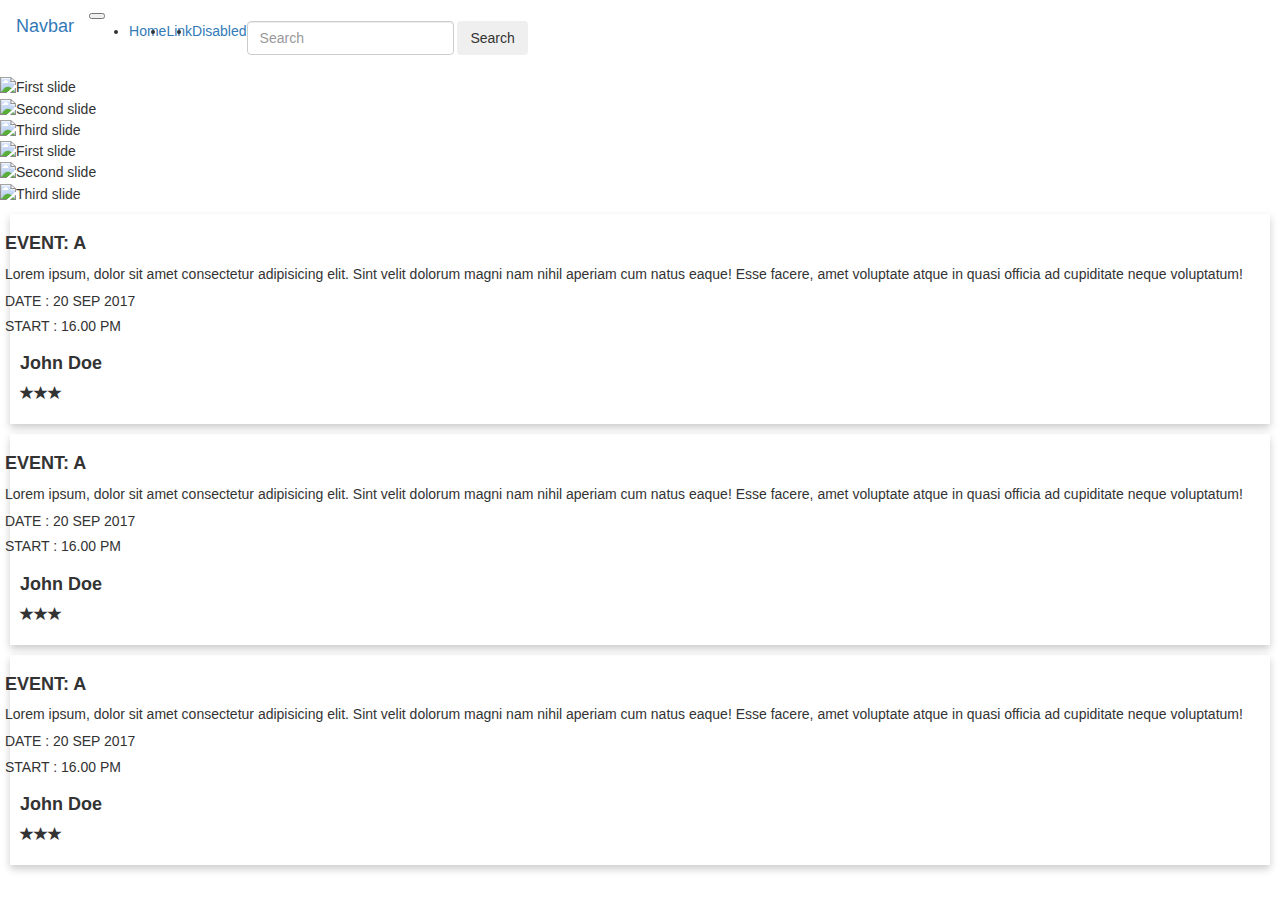
==== index.html @ 1ddf437e "rearranged files" ====
<!DOCTYPE html>
<html lang="en">

<head>
    <meta charset="utf-8">
    <meta name="viewport" content="width=device-width, initial-scale=1, shrink-to-fit=no">
    <link rel="stylesheet" href="https://maxcdn.bootstrapcdn.com/bootstrap/4.0.0-beta/css/bootstrap.min.css" integrity="sha384-/Y6pD6FV/Vv2HJnA6t+vslU6fwYXjCFtcEpHbNJ0lyAFsXTsjBbfaDjzALeQsN6M"
        crossorigin="anonymous">
    <link rel="stylesheet" href="https://maxcdn.bootstrapcdn.com/bootstrap/3.3.7/css/bootstrap.min.css" integrity="sha384-BVYiiSIFeK1dGmJRAkycuHAHRg32OmUcww7on3RYdg4Va+PmSTsz/K68vbdEjh4u"
        crossorigin="anonymous">
    <link rel="stylesheet" href="css/styles.css">
</head>

<body>
    <nav class="navbar navbar-expand-lg navbar-light bg-light fixed-top">
        <a class="navbar-brand" href="#">Navbar</a>
        <button class="navbar-toggler" type="button" data-toggle="collapse" data-target="#navbarSupportedContent" aria-controls="navbarSupportedContent"
            aria-expanded="false" aria-label="Toggle navigation">
                  <span class="navbar-toggler-icon"></span>
                </button>

        <div class="collapse navbar-collapse" id="navbarSupportedContent">
            <ul class="navbar-nav mr-auto">
                <li class="nav-item active">
                    <a class="nav-link" href="#">Home <span class="sr-only">(current)</span></a>
                </li>
                <li class="nav-item">
                    <a class="nav-link" href="#">Link</a>
                </li>
                <li class="nav-item">
                    <a class="nav-link disabled" href="#">Disabled</a>
                </li>
            </ul>
            <form class="form-inline my-2 my-lg-0">
                <input class="form-control mr-sm-2" type="text" placeholder="Search" aria-label="Search">
                <button class="btn btn-outline-success my-2 my-sm-0" type="submit">Search</button>
            </form>
        </div>
    </nav>

    <div id="carouselExampleIndicators" class="carousel slide" data-ride="carousel">
        <ol class="carousel-indicators">
            <li data-target="#carouselExampleIndicators" data-slide-to="0" class="active"></li>
            <li data-target="#carouselExampleIndicators" data-slide-to="1"></li>
            <li data-target="#carouselExampleIndicators" data-slide-to="2"></li>
        </ol>
        <div class="carousel-inner">
            <div class="carousel-item active">
                <img class="d-block w-100" src="./img/11.png" alt="First slide" height="100%">
            </div>
            <div class="carousel-item">
                <img class="d-block w-100" src="./img/22.png" alt="Second slide" height="100%">
            </div>
            <div class="carousel-item">
                <img class="d-block w-100" src="./img/33.png" alt="Third slide" height="100%">
            </div>
        </div>
        <a class="carousel-control-prev" href="#carouselExampleIndicators" role="button" data-slide="prev">
              <span class="carousel-control-prev-icon" aria-hidden="true"></span>
              <span class="sr-only">Previous</span>
            </a>
        <a class="carousel-control-next" href="#carouselExampleIndicators" role="button" data-slide="next">
              <span class="carousel-control-next-icon" aria-hidden="true"></span>
              <span class="sr-only">Next</span>
            </a>
    </div>

    <div id="carouselExampleIndicators" class="carousel slide" data-ride="carousel">
        <ol class="carousel-indicators">
            <li data-target="#carouselExampleIndicators" data-slide-to="0" class="active"></li>
            <li data-target="#carouselExampleIndicators" data-slide-to="1"></li>
            <li data-target="#carouselExampleIndicators" data-slide-to="2"></li>
        </ol>
        <div class="carousel-inner">
            <div class="carousel-item active">
                <img class="d-block w-100" src="./img/11.png" alt="First slide" height="100%">
            </div>
            <div class="carousel-item">
                <img class="d-block w-100" src="./img/22.png" alt="Second slide" height="100%">
            </div>
            <div class="carousel-item">
                <img class="d-block w-100" src="./img/33.png" alt="Third slide" height="100%">
            </div>
        </div>
        <a class="carousel-control-prev" href="#carouselExampleIndicators" role="button" data-slide="prev">
              <span class="carousel-control-prev-icon" aria-hidden="true"></span>
              <span class="sr-only">Previous</span>
            </a>
        <a class="carousel-control-next" href="#carouselExampleIndicators" role="button" data-slide="next">
              <span class="carousel-control-next-icon" aria-hidden="true"></span>
              <span class="sr-only">Next</span>
            </a>
    </div>
    <div class="row card-space">
        <div class="col-1">
        </div>
        <div class="card col-10">
            <div class="row">
                <div class="col">
                    <h4><b>EVENT: A</b></h4>
                    <p>Lorem ipsum, dolor sit amet consectetur adipisicing elit. Sint velit dolorum magni nam nihil aperiam
                        cum natus eaque! Esse facere, amet voluptate atque in quasi officia ad cupiditate neque voluptatum!
                        <p>
                </div>
                <div class="col-md-auto">
                    <h5>DATE : 20 SEP 2017</h5>
                    <h5>START : 16.00 PM </h5>
                </div>
                <div class="col col-lg-3">
                    <h4><b>John Doe</b></h4>
                    <p><span class="glyphicon glyphicon-star"></span><span class="glyphicon glyphicon-star"></span><span class="glyphicon glyphicon-star"></span>
                        <p>
                </div>
            </div>
        </div>
        <div class="col-1">
        </div>
    </div>
    <div class="row card-space">
        <div class="col-1">
        </div>
        <div class="card col-10">
            <div class="row">
                <div class="col">
                    <h4><b>EVENT: A</b></h4>
                    <p>Lorem ipsum, dolor sit amet consectetur adipisicing elit. Sint velit dolorum magni nam nihil aperiam
                        cum natus eaque! Esse facere, amet voluptate atque in quasi officia ad cupiditate neque voluptatum!
                        <p>
                </div>
                <div class="col-md-auto">
                    <h5>DATE : 20 SEP 2017</h5>
                    <h5>START : 16.00 PM </h5>
                </div>
                <div class="col col-lg-3">
                    <h4><b>John Doe</b></h4>
                    <p><span class="glyphicon glyphicon-star"></span><span class="glyphicon glyphicon-star"></span><span class="glyphicon glyphicon-star"></span>
                        <p>
                </div>
            </div>
        </div>
        <div class="col-1">
        </div>
    </div>
    <div class="row card-space">
        <div class="col-1">
        </div>
        <div class="card col-10">
            <div class="row">
                <div class="col">
                    <h4><b>EVENT: A</b></h4>
                    <p>Lorem ipsum, dolor sit amet consectetur adipisicing elit. Sint velit dolorum magni nam nihil aperiam
                        cum natus eaque! Esse facere, amet voluptate atque in quasi officia ad cupiditate neque voluptatum!
                        <p>
                </div>
                <div class="col-md-auto">
                    <h5>DATE : 20 SEP 2017</h5>
                    <h5>START : 16.00 PM </h5>
                </div>
                <div class="col col-lg-3">
                    <h4><b>John Doe</b></h4>
                    <p><span class="glyphicon glyphicon-star"></span><span class="glyphicon glyphicon-star"></span><span class="glyphicon glyphicon-star"></span>
                        <p>
                </div>
            </div>
        </div>
        <div class="col-1">
        </div>
    </div>
    </div>

    <script src="js/index.js"></script>
    <script src="https://code.jquery.com/jquery-3.2.1.slim.min.js" integrity="sha384-KJ3o2DKtIkvYIK3UENzmM7KCkRr/rE9/Qpg6aAZGJwFDMVNA/GpGFF93hXpG5KkN"
        crossorigin="anonymous"></script>
    <script src="https://cdnjs.cloudflare.com/ajax/libs/popper.js/1.11.0/umd/popper.min.js" integrity="sha384-b/U6ypiBEHpOf/4+1nzFpr53nxSS+GLCkfwBdFNTxtclqqenISfwAzpKaMNFNmj4"
        crossorigin="anonymous"></script>
    <script src="https://maxcdn.bootstrapcdn.com/bootstrap/4.0.0-beta/js/bootstrap.min.js" integrity="sha384-h0AbiXch4ZDo7tp9hKZ4TsHbi047NrKGLO3SEJAg45jXxnGIfYzk4Si90RDIqNm1"
        crossorigin="anonymous"></script>
</body>

</html>
---- css/styles.css ----
.card {
    /* Add shadows to create the "card" effect */
    box-shadow: 0 4px 8px 0 rgba(0,0,0,0.2);
    transition: 0.3s;
    padding:  10px 10px 10px 10px;
}

/* On mouse-over, add a deeper shadow */
.card:hover {
    box-shadow: 0 8px 16px 0 rgba(0,0,0,0.2);
}

/* Add some padding inside the card container */
.container {
    padding: 2px 16px;
}

.card-space {
    margin:  10px 10px 10px 10px;
}

.nav-tabs {
    margin-bottom: 15px;
}
.sign-with {
    margin-top: 25px;
    padding: 20px;
}
div#OR {
    height: 30px;
    width: 30px;
    border: 1px solid #C2C2C2;
    border-radius: 50%;
    font-weight: bold;
    line-height: 28px;
    text-align: center;
    font-size: 12px;
    float: right;
    position: absolute;
    right: -16px;
    top: 40%;
    z-index: 1;
    background: #DFDFDF;
}
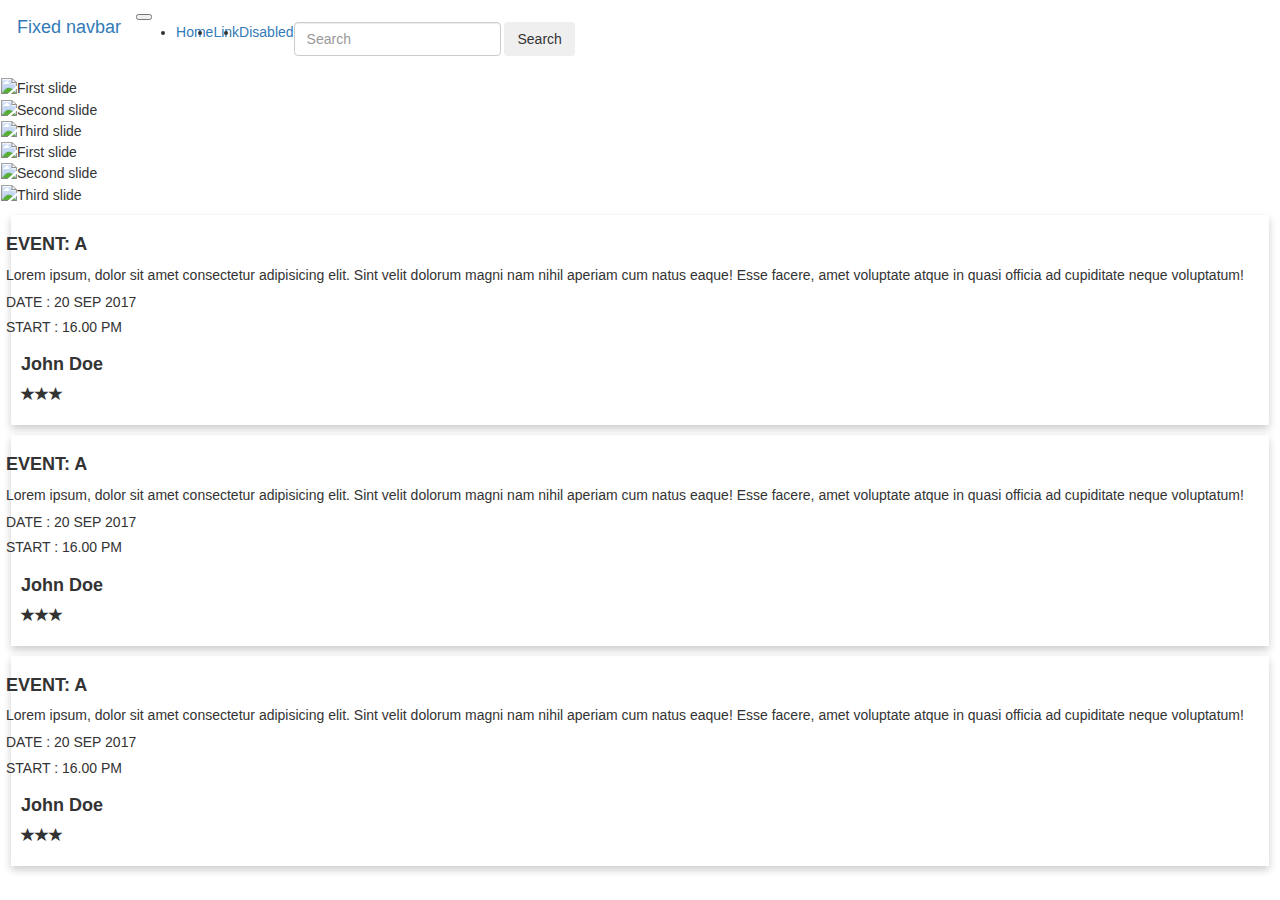
==== commit a0db47d8: "Merge branch 'feature/home-page' of https://github.com/pimukthee/Database2017 into feature/log-in" ====
--- a/index.html
+++ b/index.html
@@ -12,31 +12,31 @@
 </head>
 
 <body>
-    <nav class="navbar navbar-expand-lg navbar-light bg-light fixed-top">
-        <a class="navbar-brand" href="#">Navbar</a>
-        <button class="navbar-toggler" type="button" data-toggle="collapse" data-target="#navbarSupportedContent" aria-controls="navbarSupportedContent"
-            aria-expanded="false" aria-label="Toggle navigation">
-                  <span class="navbar-toggler-icon"></span>
-                </button>
-
-        <div class="collapse navbar-collapse" id="navbarSupportedContent">
-            <ul class="navbar-nav mr-auto">
-                <li class="nav-item active">
-                    <a class="nav-link" href="#">Home <span class="sr-only">(current)</span></a>
-                </li>
-                <li class="nav-item">
-                    <a class="nav-link" href="#">Link</a>
-                </li>
-                <li class="nav-item">
-                    <a class="nav-link disabled" href="#">Disabled</a>
-                </li>
-            </ul>
-            <form class="form-inline my-2 my-lg-0">
-                <input class="form-control mr-sm-2" type="text" placeholder="Search" aria-label="Search">
-                <button class="btn btn-outline-success my-2 my-sm-0" type="submit">Search</button>
-            </form>
+    <nav class="navbar navbar-expand-md navbar-dark fixed-top bg-dark">
+            <nav class="navbar navbar-expand-lg navbar-light bg-light fixed-top ">
+        <a class="navbar-brand" href="#">Fixed navbar</a>
+        <button class="navbar-toggler" type="button" data-toggle="collapse" data-target="#navbarCollapse" aria-controls="navbarCollapse" aria-expanded="false" aria-label="Toggle navigation">
+          <span class="navbar-toggler-icon"></span>
+        </button>
+        <div class="collapse navbar-collapse" id="navbarCollapse">
+          <ul class="navbar-nav mr-auto">
+            <li class="nav-item active">
+              <a class="nav-link" href="#">Home <span class="sr-only">(current)</span></a>
+            </li>
+            <li class="nav-item">
+              <a class="nav-link" href="#">Link</a>
+            </li>
+            <li class="nav-item">
+              <a class="nav-link disabled" href="#">Disabled</a>
+            </li>
+          </ul>
+          <form class="form-inline mt-2 mt-md-0">
+            <input class="form-control mr-sm-2" type="text" placeholder="Search" aria-label="Search">
+            <button class="btn btn-outline-success my-2 my-sm-0" type="submit">Search</button>
+          </form>
         </div>
-    </nav>
+      </nav>
+  
 
     <div id="carouselExampleIndicators" class="carousel slide" data-ride="carousel">
         <ol class="carousel-indicators">
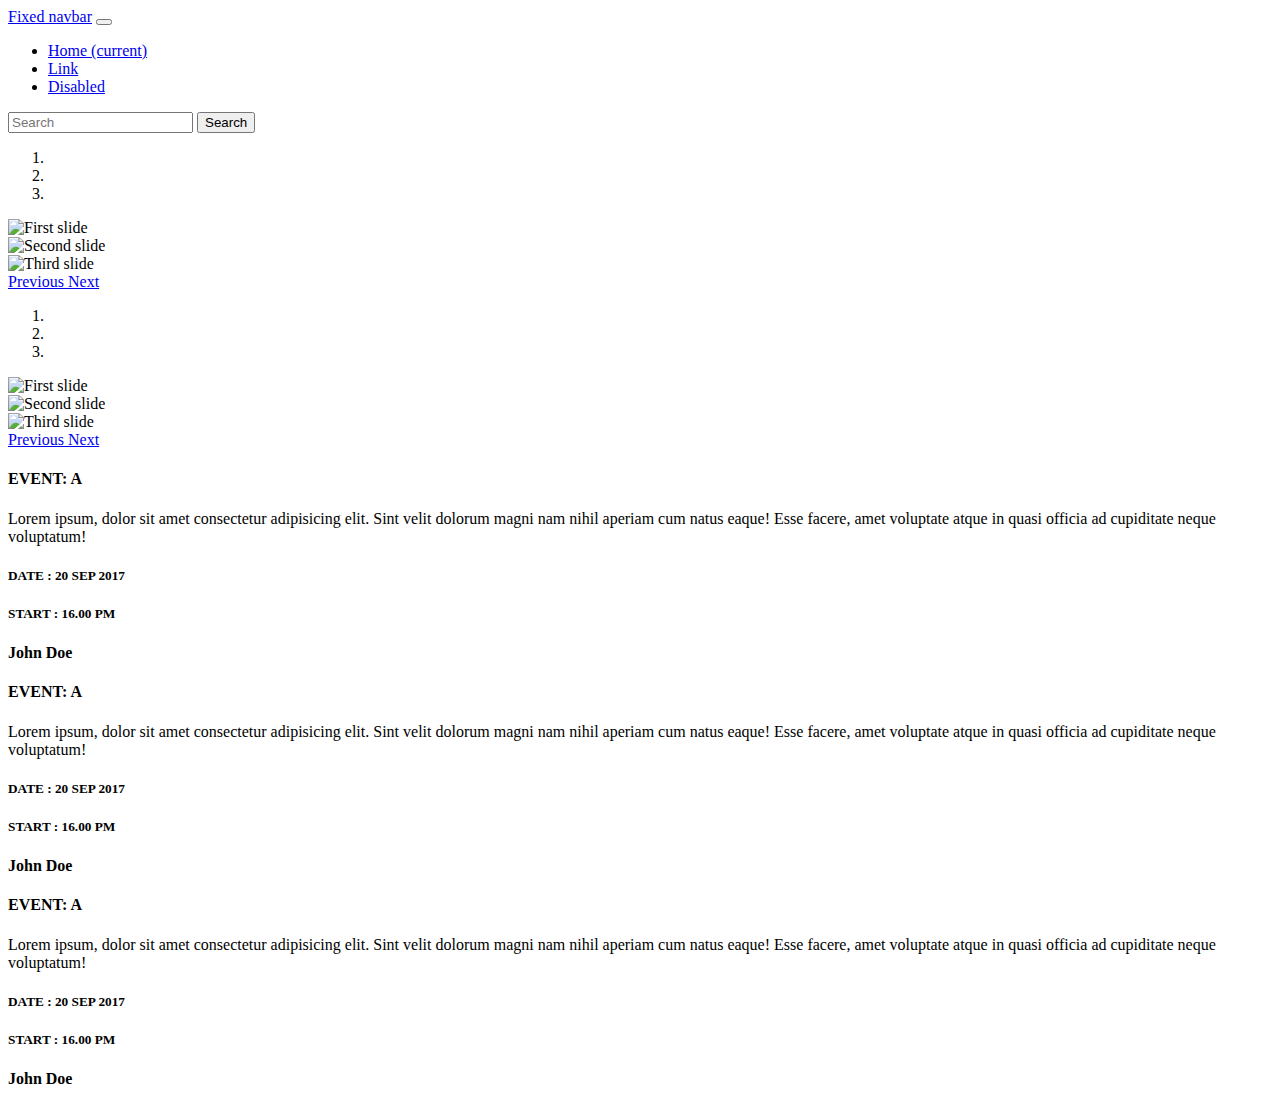
==== commit d656a099: "created profile" ====
--- a/index.html
+++ b/index.html
@@ -6,14 +6,11 @@
     <meta name="viewport" content="width=device-width, initial-scale=1, shrink-to-fit=no">
     <link rel="stylesheet" href="https://maxcdn.bootstrapcdn.com/bootstrap/4.0.0-beta/css/bootstrap.min.css" integrity="sha384-/Y6pD6FV/Vv2HJnA6t+vslU6fwYXjCFtcEpHbNJ0lyAFsXTsjBbfaDjzALeQsN6M"
         crossorigin="anonymous">
-    <link rel="stylesheet" href="https://maxcdn.bootstrapcdn.com/bootstrap/3.3.7/css/bootstrap.min.css" integrity="sha384-BVYiiSIFeK1dGmJRAkycuHAHRg32OmUcww7on3RYdg4Va+PmSTsz/K68vbdEjh4u"
-        crossorigin="anonymous">
-    <link rel="stylesheet" href="css/styles.css">
+    <link rel="stylesheet" href="styles.css">
 </head>
 
 <body>
     <nav class="navbar navbar-expand-md navbar-dark fixed-top bg-dark">
-            <nav class="navbar navbar-expand-lg navbar-light bg-light fixed-top ">
         <a class="navbar-brand" href="#">Fixed navbar</a>
         <button class="navbar-toggler" type="button" data-toggle="collapse" data-target="#navbarCollapse" aria-controls="navbarCollapse" aria-expanded="false" aria-label="Toggle navigation">
           <span class="navbar-toggler-icon"></span>
@@ -168,7 +165,7 @@
     </div>
     </div>
 
-    <script src="js/index.js"></script>
+    <script src="j.js"></script>
     <script src="https://code.jquery.com/jquery-3.2.1.slim.min.js" integrity="sha384-KJ3o2DKtIkvYIK3UENzmM7KCkRr/rE9/Qpg6aAZGJwFDMVNA/GpGFF93hXpG5KkN"
         crossorigin="anonymous"></script>
     <script src="https://cdnjs.cloudflare.com/ajax/libs/popper.js/1.11.0/umd/popper.min.js" integrity="sha384-b/U6ypiBEHpOf/4+1nzFpr53nxSS+GLCkfwBdFNTxtclqqenISfwAzpKaMNFNmj4"
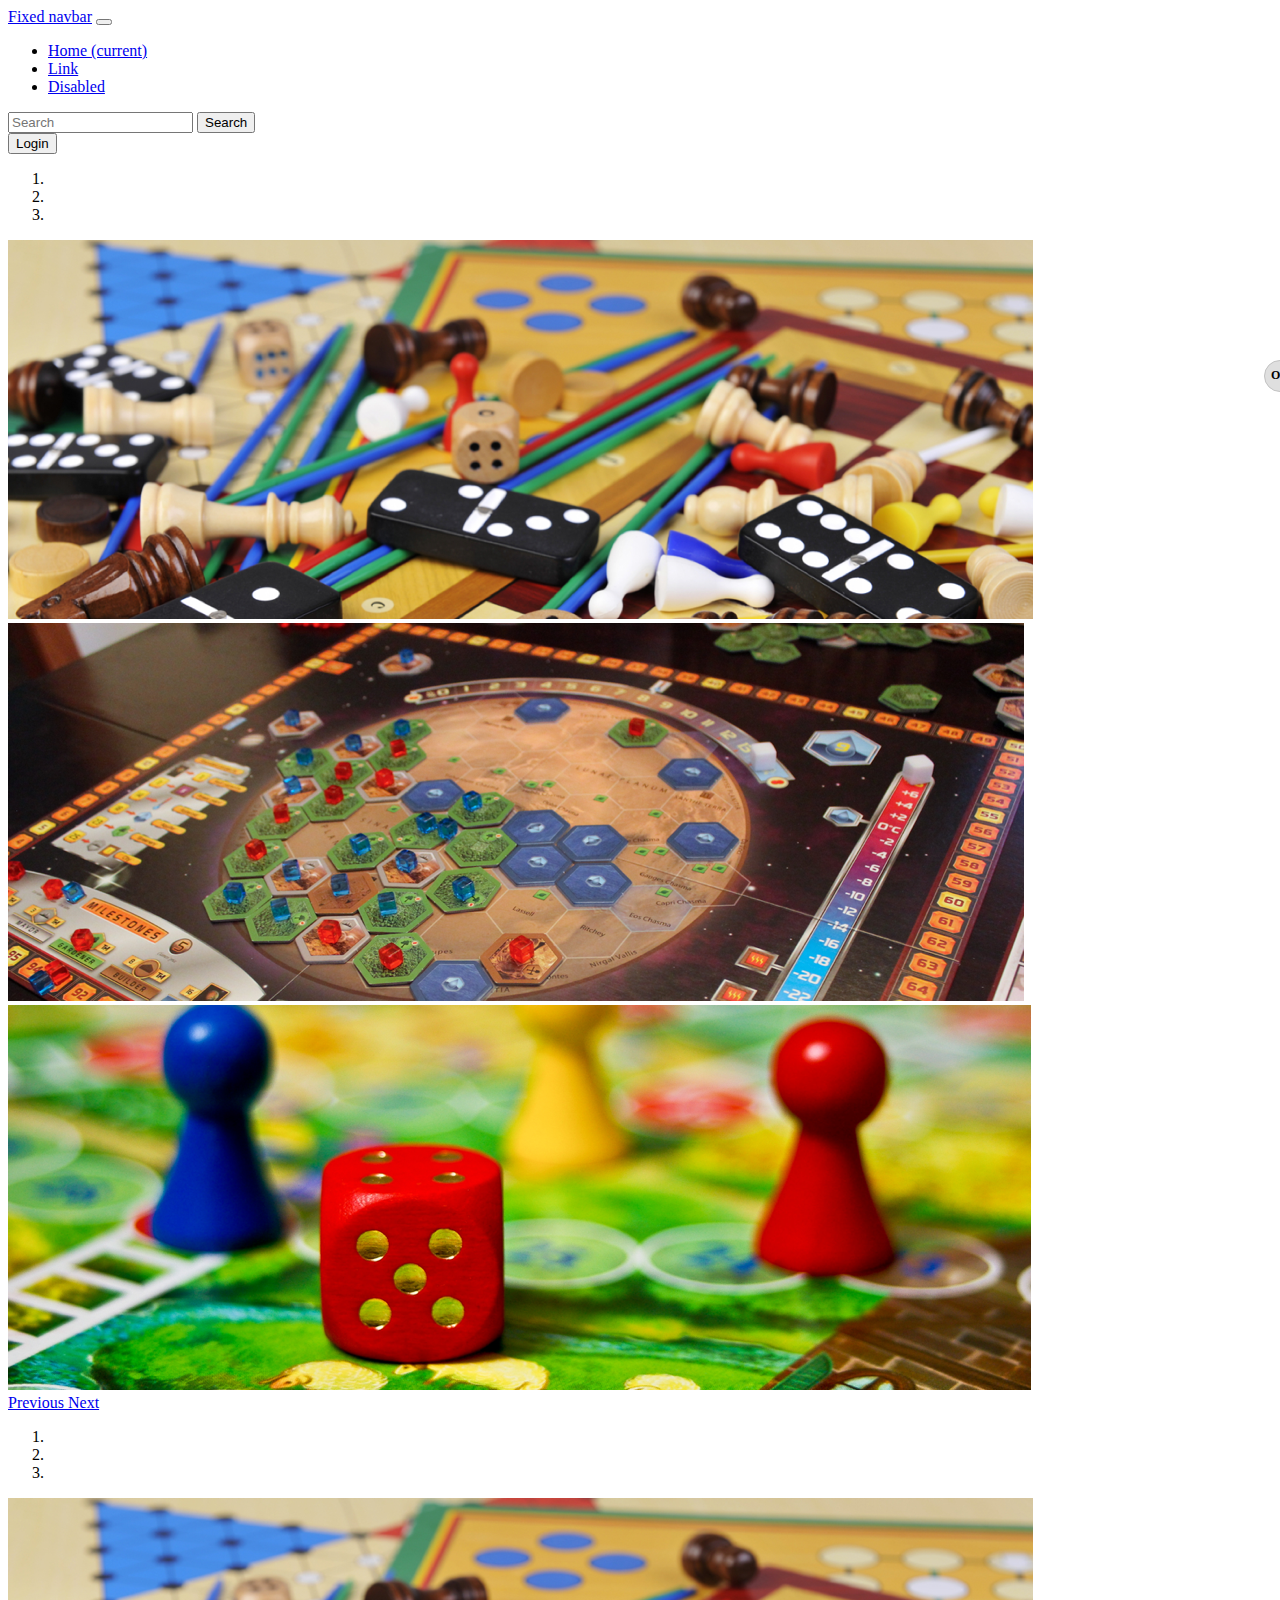
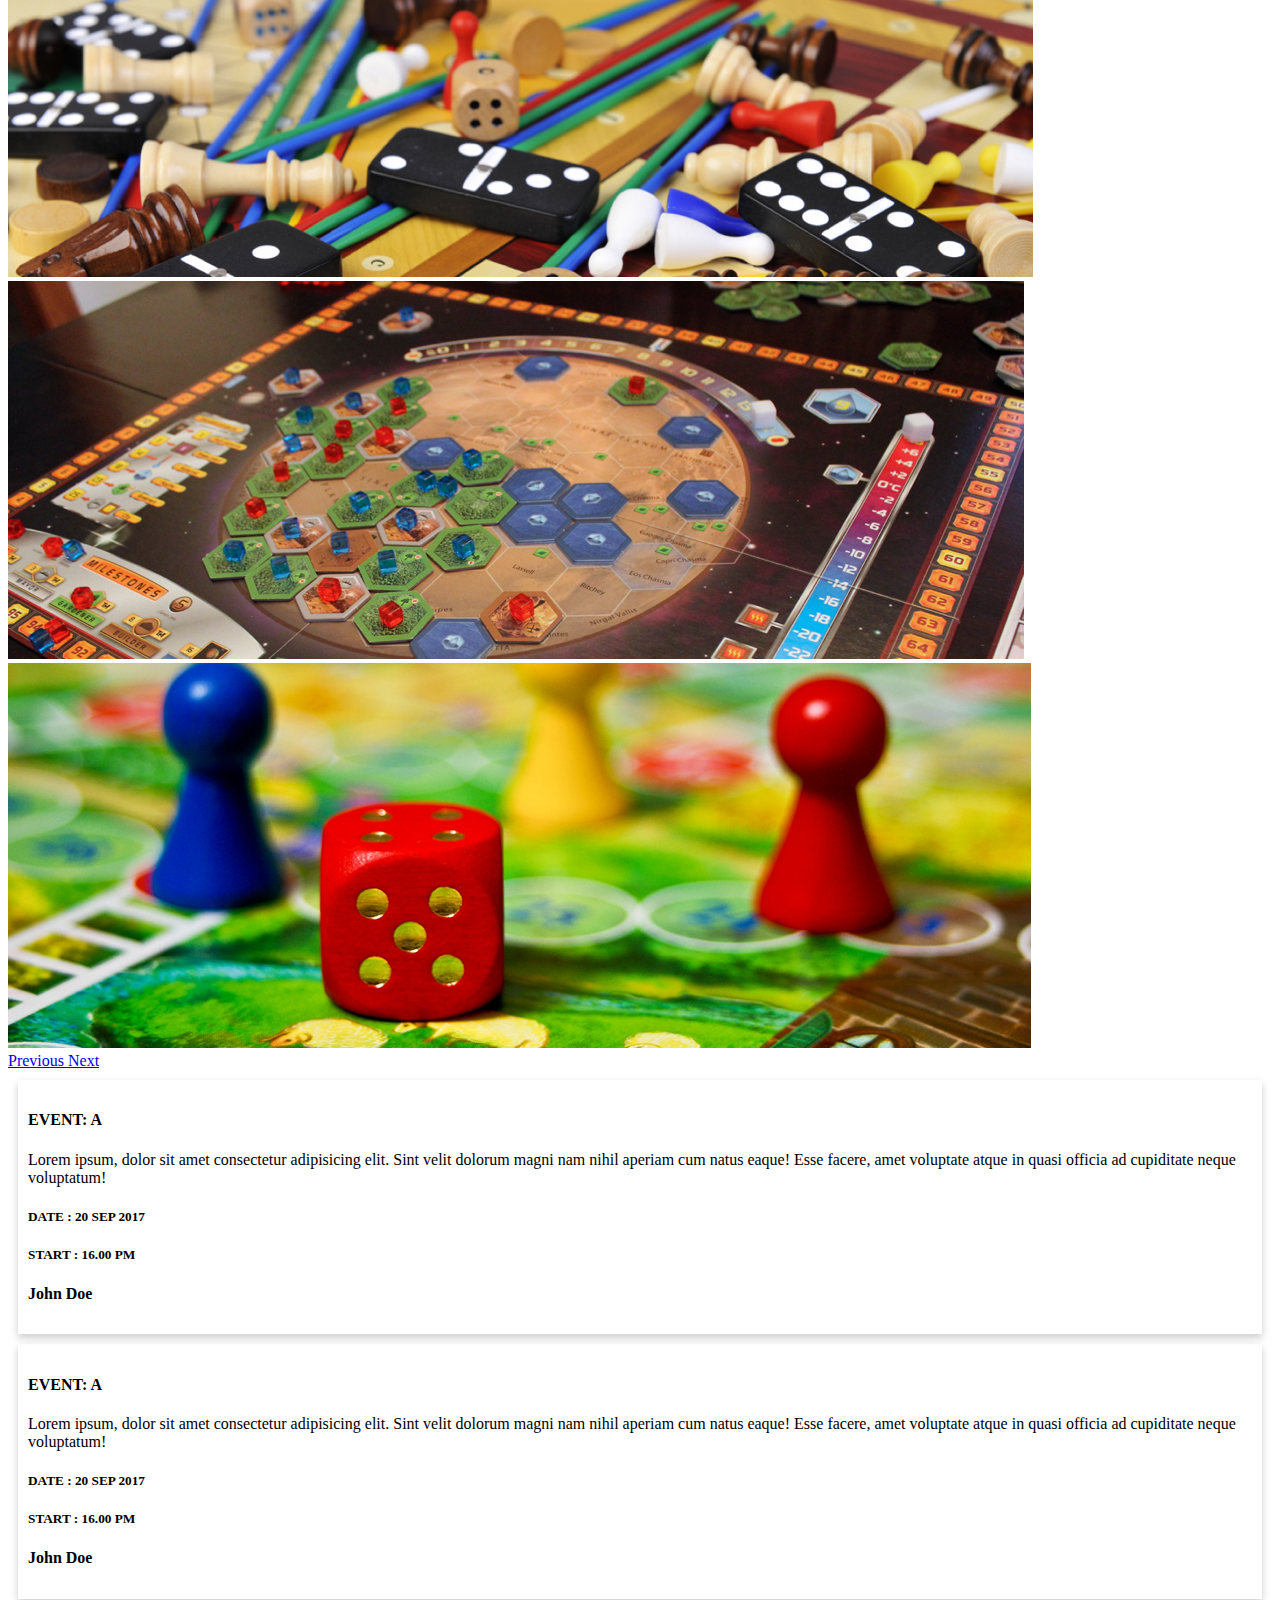
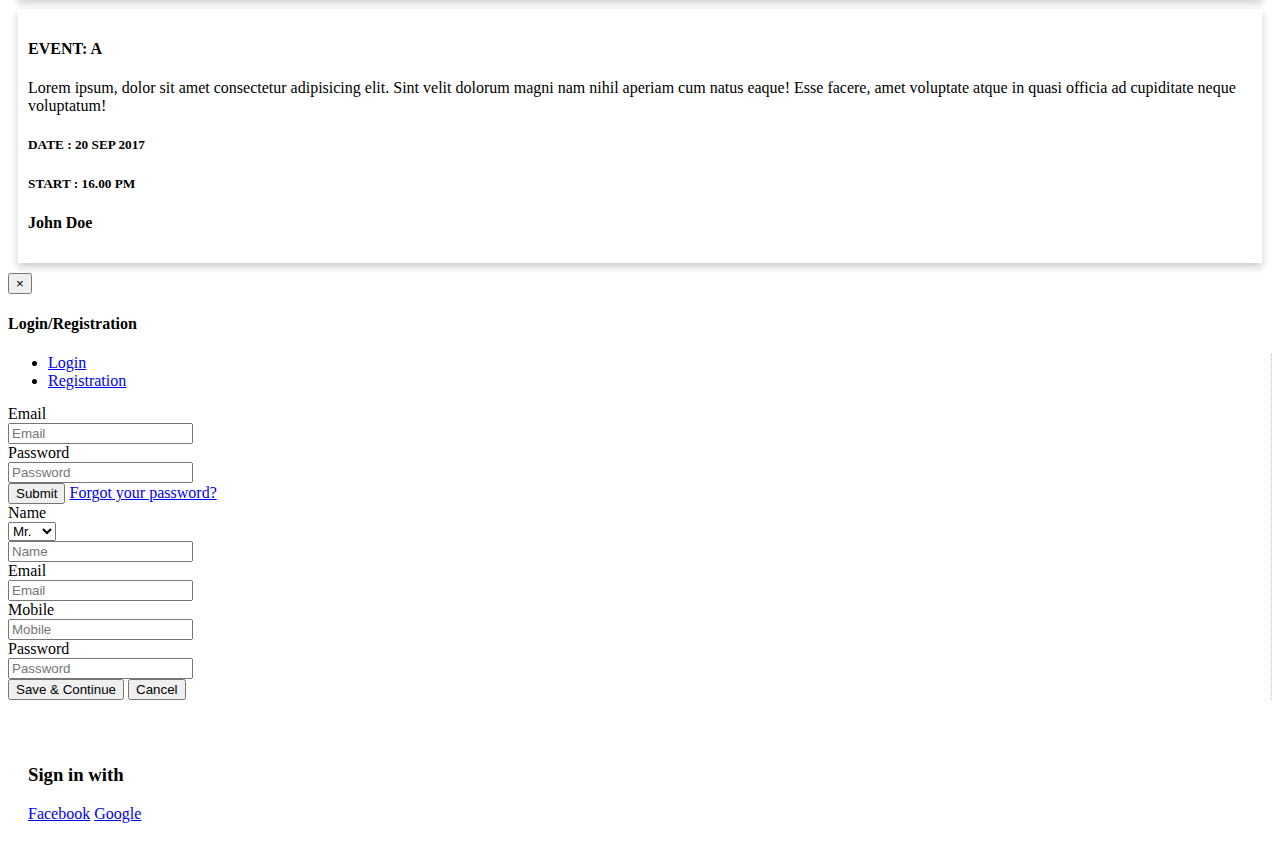
==== commit d173c951: "added login" ====
--- a/index.html
+++ b/index.html
@@ -4,36 +4,36 @@
 <head>
     <meta charset="utf-8">
     <meta name="viewport" content="width=device-width, initial-scale=1, shrink-to-fit=no">
-    <link rel="stylesheet" href="https://maxcdn.bootstrapcdn.com/bootstrap/4.0.0-beta/css/bootstrap.min.css" integrity="sha384-/Y6pD6FV/Vv2HJnA6t+vslU6fwYXjCFtcEpHbNJ0lyAFsXTsjBbfaDjzALeQsN6M"
-        crossorigin="anonymous">
-    <link rel="stylesheet" href="styles.css">
+    <link rel="stylesheet" href="https://maxcdn.bootstrapcdn.com/bootstrap/4.0.0-beta/css/bootstrap.min.css" integrity="sha384-/Y6pD6FV/Vv2HJnA6t+vslU6fwYXjCFtcEpHbNJ0lyAFsXTsjBbfaDjzALeQsN6M" crossorigin="anonymous">
+    <link rel="stylesheet" href="css/styles.css">
 </head>
 
 <body>
     <nav class="navbar navbar-expand-md navbar-dark fixed-top bg-dark">
         <a class="navbar-brand" href="#">Fixed navbar</a>
         <button class="navbar-toggler" type="button" data-toggle="collapse" data-target="#navbarCollapse" aria-controls="navbarCollapse" aria-expanded="false" aria-label="Toggle navigation">
-          <span class="navbar-toggler-icon"></span>
+            <span class="navbar-toggler-icon"></span>
         </button>
         <div class="collapse navbar-collapse" id="navbarCollapse">
-          <ul class="navbar-nav mr-auto">
-            <li class="nav-item active">
-              <a class="nav-link" href="#">Home <span class="sr-only">(current)</span></a>
-            </li>
-            <li class="nav-item">
-              <a class="nav-link" href="#">Link</a>
-            </li>
-            <li class="nav-item">
-              <a class="nav-link disabled" href="#">Disabled</a>
-            </li>
-          </ul>
-          <form class="form-inline mt-2 mt-md-0">
-            <input class="form-control mr-sm-2" type="text" placeholder="Search" aria-label="Search">
-            <button class="btn btn-outline-success my-2 my-sm-0" type="submit">Search</button>
-          </form>
-        </div>
-      </nav>
-  
+            <ul class="navbar-nav mr-auto">
+                <li class="nav-item active">
+                    <a class="nav-link" href="#">Home <span class="sr-only">(current)</span></a>
+                </li>
+                <li class="nav-item">
+                    <a class="nav-link" href="#">Link</a>
+                </li>
+                <li class="nav-item">
+                    <a class="nav-link disabled" href="#">Disabled</a>
+                </li>
+            </ul>
+            <form class="form-inline mt-2 mt-md-0">
+                <input class="form-control mr-sm-2" type="text" placeholder="Search" aria-label="Search">
+                <button class="btn btn-outline-success my-2 my-sm-0" type="submit">Search</button>
+            </form>
+        </div>
+
+        <button class="btn btn-primary" data-toggle="modal" data-target="#myModal">Login</button>
+    </nav>
 
     <div id="carouselExampleIndicators" class="carousel slide" data-ride="carousel">
         <ol class="carousel-indicators">
@@ -53,13 +53,13 @@
             </div>
         </div>
         <a class="carousel-control-prev" href="#carouselExampleIndicators" role="button" data-slide="prev">
-              <span class="carousel-control-prev-icon" aria-hidden="true"></span>
-              <span class="sr-only">Previous</span>
-            </a>
+            <span class="carousel-control-prev-icon" aria-hidden="true"></span>
+            <span class="sr-only">Previous</span>
+        </a>
         <a class="carousel-control-next" href="#carouselExampleIndicators" role="button" data-slide="next">
-              <span class="carousel-control-next-icon" aria-hidden="true"></span>
-              <span class="sr-only">Next</span>
-            </a>
+            <span class="carousel-control-next-icon" aria-hidden="true"></span>
+            <span class="sr-only">Next</span>
+        </a>
     </div>
 
     <div id="carouselExampleIndicators" class="carousel slide" data-ride="carousel">
@@ -80,13 +80,13 @@
             </div>
         </div>
         <a class="carousel-control-prev" href="#carouselExampleIndicators" role="button" data-slide="prev">
-              <span class="carousel-control-prev-icon" aria-hidden="true"></span>
-              <span class="sr-only">Previous</span>
-            </a>
+            <span class="carousel-control-prev-icon" aria-hidden="true"></span>
+            <span class="sr-only">Previous</span>
+        </a>
         <a class="carousel-control-next" href="#carouselExampleIndicators" role="button" data-slide="next">
-              <span class="carousel-control-next-icon" aria-hidden="true"></span>
-              <span class="sr-only">Next</span>
-            </a>
+            <span class="carousel-control-next-icon" aria-hidden="true"></span>
+            <span class="sr-only">Next</span>
+        </a>
     </div>
     <div class="row card-space">
         <div class="col-1">
@@ -95,9 +95,8 @@
             <div class="row">
                 <div class="col">
                     <h4><b>EVENT: A</b></h4>
-                    <p>Lorem ipsum, dolor sit amet consectetur adipisicing elit. Sint velit dolorum magni nam nihil aperiam
-                        cum natus eaque! Esse facere, amet voluptate atque in quasi officia ad cupiditate neque voluptatum!
-                        <p>
+                    <p>Lorem ipsum, dolor sit amet consectetur adipisicing elit. Sint velit dolorum magni nam nihil aperiam cum natus eaque! Esse facere, amet voluptate atque in quasi officia ad cupiditate neque voluptatum!
+                    </p>
                 </div>
                 <div class="col-md-auto">
                     <h5>DATE : 20 SEP 2017</h5>
@@ -105,8 +104,7 @@
                 </div>
                 <div class="col col-lg-3">
                     <h4><b>John Doe</b></h4>
-                    <p><span class="glyphicon glyphicon-star"></span><span class="glyphicon glyphicon-star"></span><span class="glyphicon glyphicon-star"></span>
-                        <p>
+                    <p><span class="glyphicon glyphicon-star"></span><span class="glyphicon glyphicon-star"></span><span class="glyphicon glyphicon-star"></span></p>
                 </div>
             </div>
         </div>
@@ -120,9 +118,8 @@
             <div class="row">
                 <div class="col">
                     <h4><b>EVENT: A</b></h4>
-                    <p>Lorem ipsum, dolor sit amet consectetur adipisicing elit. Sint velit dolorum magni nam nihil aperiam
-                        cum natus eaque! Esse facere, amet voluptate atque in quasi officia ad cupiditate neque voluptatum!
-                        <p>
+                    <p>Lorem ipsum, dolor sit amet consectetur adipisicing elit. Sint velit dolorum magni nam nihil aperiam cum natus eaque! Esse facere, amet voluptate atque in quasi officia ad cupiditate neque voluptatum!
+                    </p>
                 </div>
                 <div class="col-md-auto">
                     <h5>DATE : 20 SEP 2017</h5>
@@ -131,7 +128,7 @@
                 <div class="col col-lg-3">
                     <h4><b>John Doe</b></h4>
                     <p><span class="glyphicon glyphicon-star"></span><span class="glyphicon glyphicon-star"></span><span class="glyphicon glyphicon-star"></span>
-                        <p>
+                    </p>
                 </div>
             </div>
         </div>
@@ -145,9 +142,8 @@
             <div class="row">
                 <div class="col">
                     <h4><b>EVENT: A</b></h4>
-                    <p>Lorem ipsum, dolor sit amet consectetur adipisicing elit. Sint velit dolorum magni nam nihil aperiam
-                        cum natus eaque! Esse facere, amet voluptate atque in quasi officia ad cupiditate neque voluptatum!
-                        <p>
+                    <p>Lorem ipsum, dolor sit amet consectetur adipisicing elit. Sint velit dolorum magni nam nihil aperiam cum natus eaque! Esse facere, amet voluptate atque in quasi officia ad cupiditate neque voluptatum!
+                    </p>
                 </div>
                 <div class="col-md-auto">
                     <h5>DATE : 20 SEP 2017</h5>
@@ -156,22 +152,129 @@
                 <div class="col col-lg-3">
                     <h4><b>John Doe</b></h4>
                     <p><span class="glyphicon glyphicon-star"></span><span class="glyphicon glyphicon-star"></span><span class="glyphicon glyphicon-star"></span>
-                        <p>
-                </div>
-            </div>
-        </div>
-        <div class="col-1">
-        </div>
-    </div>
-    </div>
-
-    <script src="j.js"></script>
-    <script src="https://code.jquery.com/jquery-3.2.1.slim.min.js" integrity="sha384-KJ3o2DKtIkvYIK3UENzmM7KCkRr/rE9/Qpg6aAZGJwFDMVNA/GpGFF93hXpG5KkN"
-        crossorigin="anonymous"></script>
-    <script src="https://cdnjs.cloudflare.com/ajax/libs/popper.js/1.11.0/umd/popper.min.js" integrity="sha384-b/U6ypiBEHpOf/4+1nzFpr53nxSS+GLCkfwBdFNTxtclqqenISfwAzpKaMNFNmj4"
-        crossorigin="anonymous"></script>
-    <script src="https://maxcdn.bootstrapcdn.com/bootstrap/4.0.0-beta/js/bootstrap.min.js" integrity="sha384-h0AbiXch4ZDo7tp9hKZ4TsHbi047NrKGLO3SEJAg45jXxnGIfYzk4Si90RDIqNm1"
-        crossorigin="anonymous"></script>
+                    </p>
+                </div>
+            </div>
+        </div>
+        <div class="col-1">
+        </div>
+    </div>
+    </div>
+
+    <div class="modal fade" id="myModal" tabindex="-1" role="dialog" aria-labelledby="myLargeModalLabel" aria-hidden="true">
+        <div class="modal-dialog modal-lg">
+            <div class="modal-content">
+                <div class="modal-header">
+                    <button type="button" class="close" data-dismiss="modal" aria-hidden="true">×</button>
+                    <h4 class="modal-title" id="myModalLabel">Login/Registration</h4>
+                </div>
+                <div class="modal-body">
+                    <div class="row">
+                        <div class="col-md-8" style="border-right: 1px dotted #C2C2C2;padding-right: 30px;">
+                            <!-- Nav tabs -->
+                            <ul class="nav nav-tabs">
+                                <li class="nav-item active"><a class="nav-link" href="#Login" data-toggle="tab">Login</a></li>
+                                <li class="nav-item"><a class="nav-link" href="#Registration" data-toggle="tab">Registration</a></li>
+                            </ul>
+                            <!-- Tab panes -->
+                            <div class="tab-content">
+                                <div class="tab-pane active" id="Login">
+                                    <form role="form" class="form-horizontal">
+                                        <div class="form-group">
+                                            <label for="email" class="col-sm-2 control-label">Email</label>
+                                            <div class="col-sm-10">
+                                                <input type="email" class="form-control" id="email" placeholder="Email" />
+                                            </div>
+                                        </div>
+                                        <div class="form-group">
+                                            <label for="exampleInputPassword1" class="col-sm-2 control-label">Password</label>
+                                            <div class="col-sm-10">
+                                                <input type="email" class="form-control" id="exampleInputPassword1" placeholder="Password" />
+                                            </div>
+                                        </div>
+                                        <div class="row">
+                                            <div class="col-sm-2"></div>
+                                            <div class="col-sm-10">
+                                                <button type="submit" class="btn btn-primary btn-sm">Submit</button>
+                                                <a href="javascript:;">Forgot your password?</a>
+                                            </div>
+                                        </div>
+                                    </form>
+                                </div>
+                                <div class="tab-pane" id="Registration">
+                                    <form role="form" class="form-horizontal">
+                                        <div class="form-group">
+                                            <label for="email" class="col-sm-2 control-label">Name</label>
+                                            <div class="col-sm-10">
+                                                <div class="row">
+                                                    <div class="col-md-3">
+                                                        <select class="form-control">
+                                                                <option>Mr.</option>
+                                                                <option>Ms.</option>
+                                                                <option>Mrs.</option>
+                                                        </select>
+                                                    </div>
+                                                    <div class="col-md-9">
+                                                        <input type="text" class="form-control" placeholder="Name" />
+                                                    </div>
+                                                </div>
+                                            </div>
+                                        </div>
+                                        <div class="row">
+                                            <div class="col-sm-2">
+                                                <label for="email" class=" control-label">Email</label>
+                                            </div>
+                                                <div class="col-sm-10" >
+                                                <input type="email" class="form-control" id="email" placeholder="Email" />
+                                            </div>
+                                        </div>
+                                        <div class="form-group">
+                                            <label for="mobile" class="col-sm-2 control-label">Mobile</label>
+                                            <div class="col-sm-10">
+                                                <input type="email" class="form-control" id="mobile" placeholder="Mobile" />
+                                            </div>
+                                        </div>
+                                        <div class="form-group">
+                                            <label for="password" class="col-sm-2 control-label">Password</label>
+                                            <div class="col-sm-10">
+                                                <input type="password" class="form-control" id="password" placeholder="Password" />
+                                            </div>
+                                        </div>
+                                        <div class="row">
+                                            <div class="col-sm-2"></div>
+                                            <div class="col-sm-10">
+                                                <button type="button" class="btn btn-primary btn-sm">Save & Continue</button>
+                                                <button type="button" class="btn btn-default btn-sm">Cancel</button>
+                                            </div>
+                                        </div>
+                                    </form>
+                                </div>
+                            </div>
+                            <div id="OR" class="hidden-xs">OR</div>
+                        </div>
+                        <div class="col-md-4">
+                            <div class="row text-center sign-with">
+                                <div class="col-md-12">
+                                    <h3>Sign in with</h3>
+                                </div>
+                                <div class="col-md-12">
+                                    <div class="btn-group btn-group-justified" role="group" aria-label="Justified button group">
+                                        <a href="#" class="btn btn-primary" role="button">Facebook</a>
+                                        <a href="#" class="btn btn-danger" role="button">    Google</a>
+                                    </div>
+                                </div>
+                            </div>
+                        </div>
+                    </div>
+                </div>
+            </div>
+        </div>
+    </div>
+
+    <script src="js/index.js"></script>
+    <script src="https://code.jquery.com/jquery-3.2.1.slim.min.js" integrity="sha384-KJ3o2DKtIkvYIK3UENzmM7KCkRr/rE9/Qpg6aAZGJwFDMVNA/GpGFF93hXpG5KkN" crossorigin="anonymous"></script>
+    <script src="https://cdnjs.cloudflare.com/ajax/libs/popper.js/1.11.0/umd/popper.min.js" integrity="sha384-b/U6ypiBEHpOf/4+1nzFpr53nxSS+GLCkfwBdFNTxtclqqenISfwAzpKaMNFNmj4" crossorigin="anonymous"></script>
+    <script src="https://maxcdn.bootstrapcdn.com/bootstrap/4.0.0-beta/js/bootstrap.min.js" integrity="sha384-h0AbiXch4ZDo7tp9hKZ4TsHbi047NrKGLO3SEJAg45jXxnGIfYzk4Si90RDIqNm1" crossorigin="anonymous"></script>
 </body>
 
 </html>--- a/css/styles.css
+++ b/css/styles.css
@@ -0,0 +1,44 @@
+.card {
+    /* Add shadows to create the "card" effect */
+    box-shadow: 0 4px 8px 0 rgba(0,0,0,0.2);
+    transition: 0.3s;
+    padding:  10px 10px 10px 10px;
+}
+
+/* On mouse-over, add a deeper shadow */
+.card:hover {
+    box-shadow: 0 8px 16px 0 rgba(0,0,0,0.2);
+}
+
+/* Add some padding inside the card container */
+.container {
+    padding: 2px 16px;
+}
+
+.card-space {
+    margin:  10px 10px 10px 10px;
+}
+
+.nav-tabs {
+    margin-bottom: 15px;
+}
+.sign-with {
+    margin-top: 25px;
+    padding: 20px;
+}
+div#OR {
+    height: 30px;
+    width: 30px;
+    border: 1px solid #C2C2C2;
+    border-radius: 50%;
+    font-weight: bold;
+    line-height: 28px;
+    text-align: center;
+    font-size: 12px;
+    float: right;
+    position: absolute;
+    right: -16px;
+    top: 40%;
+    z-index: 1;
+    background: #DFDFDF;
+}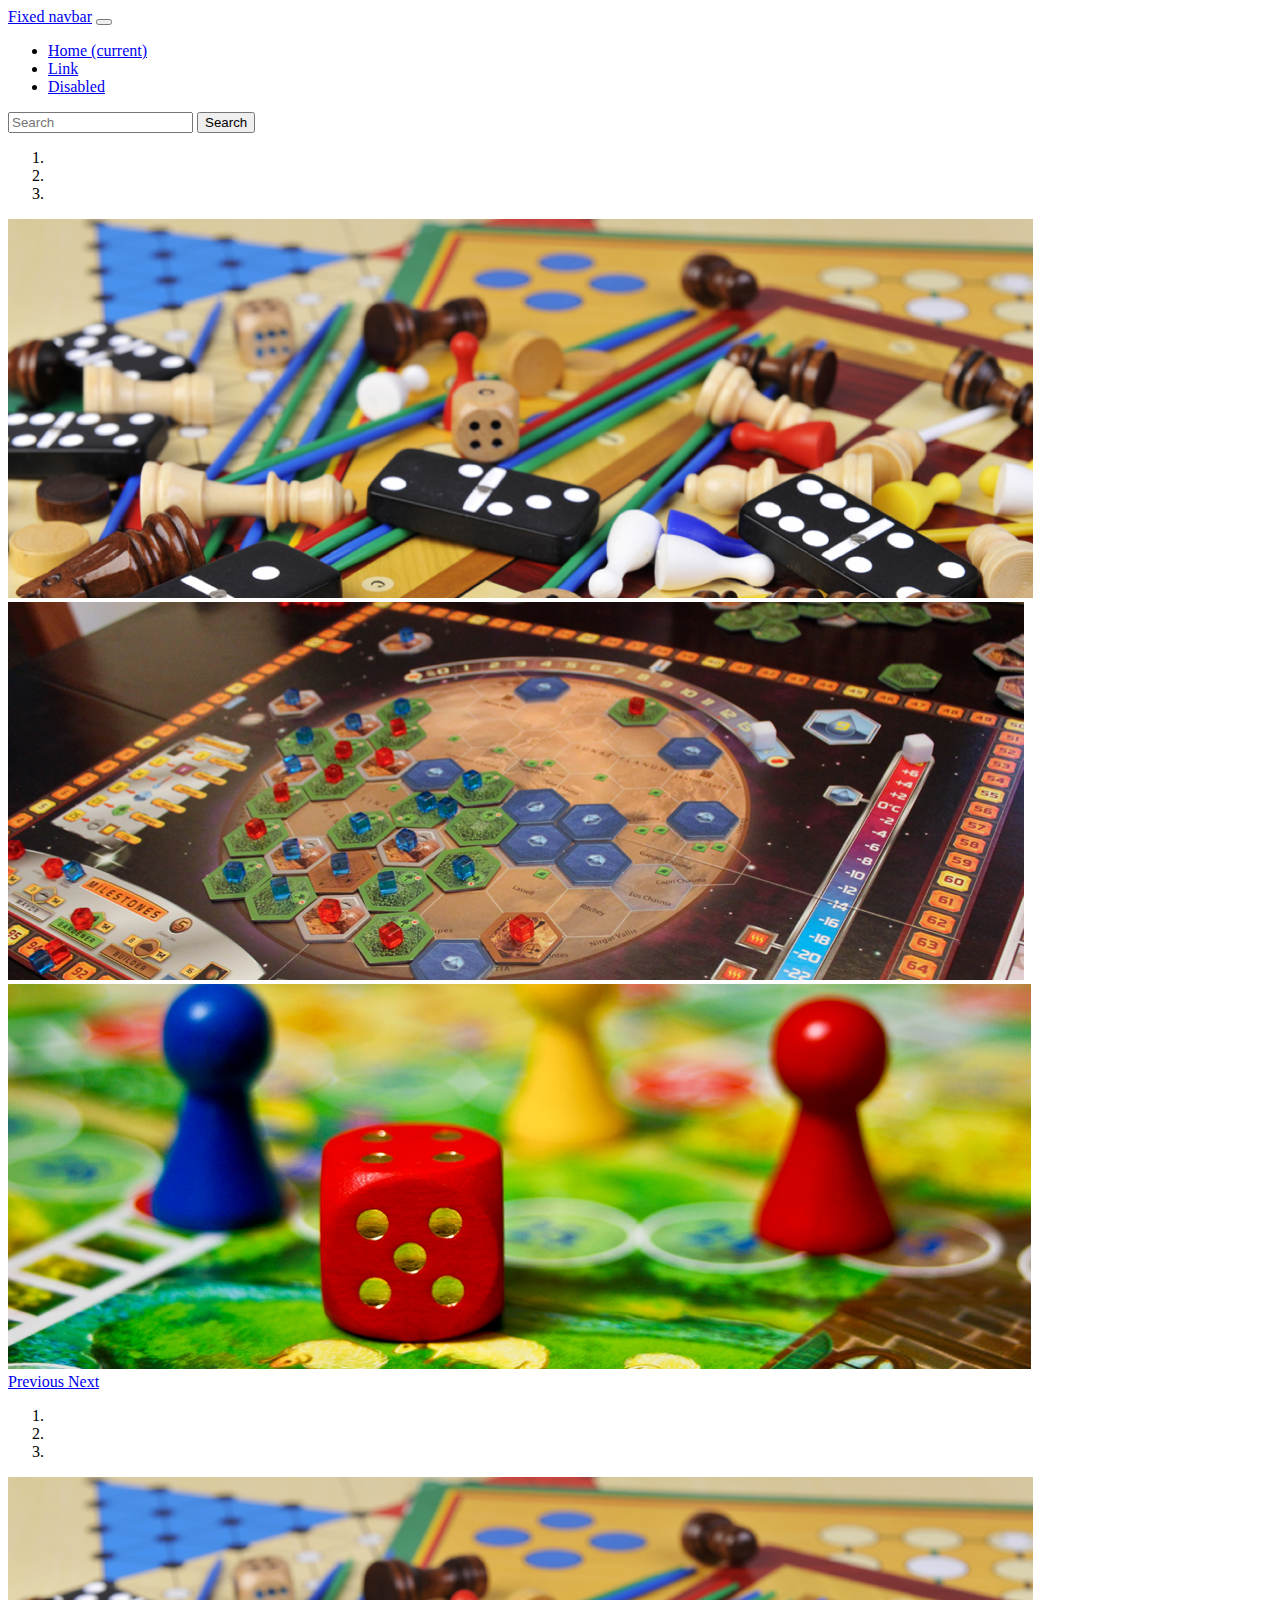
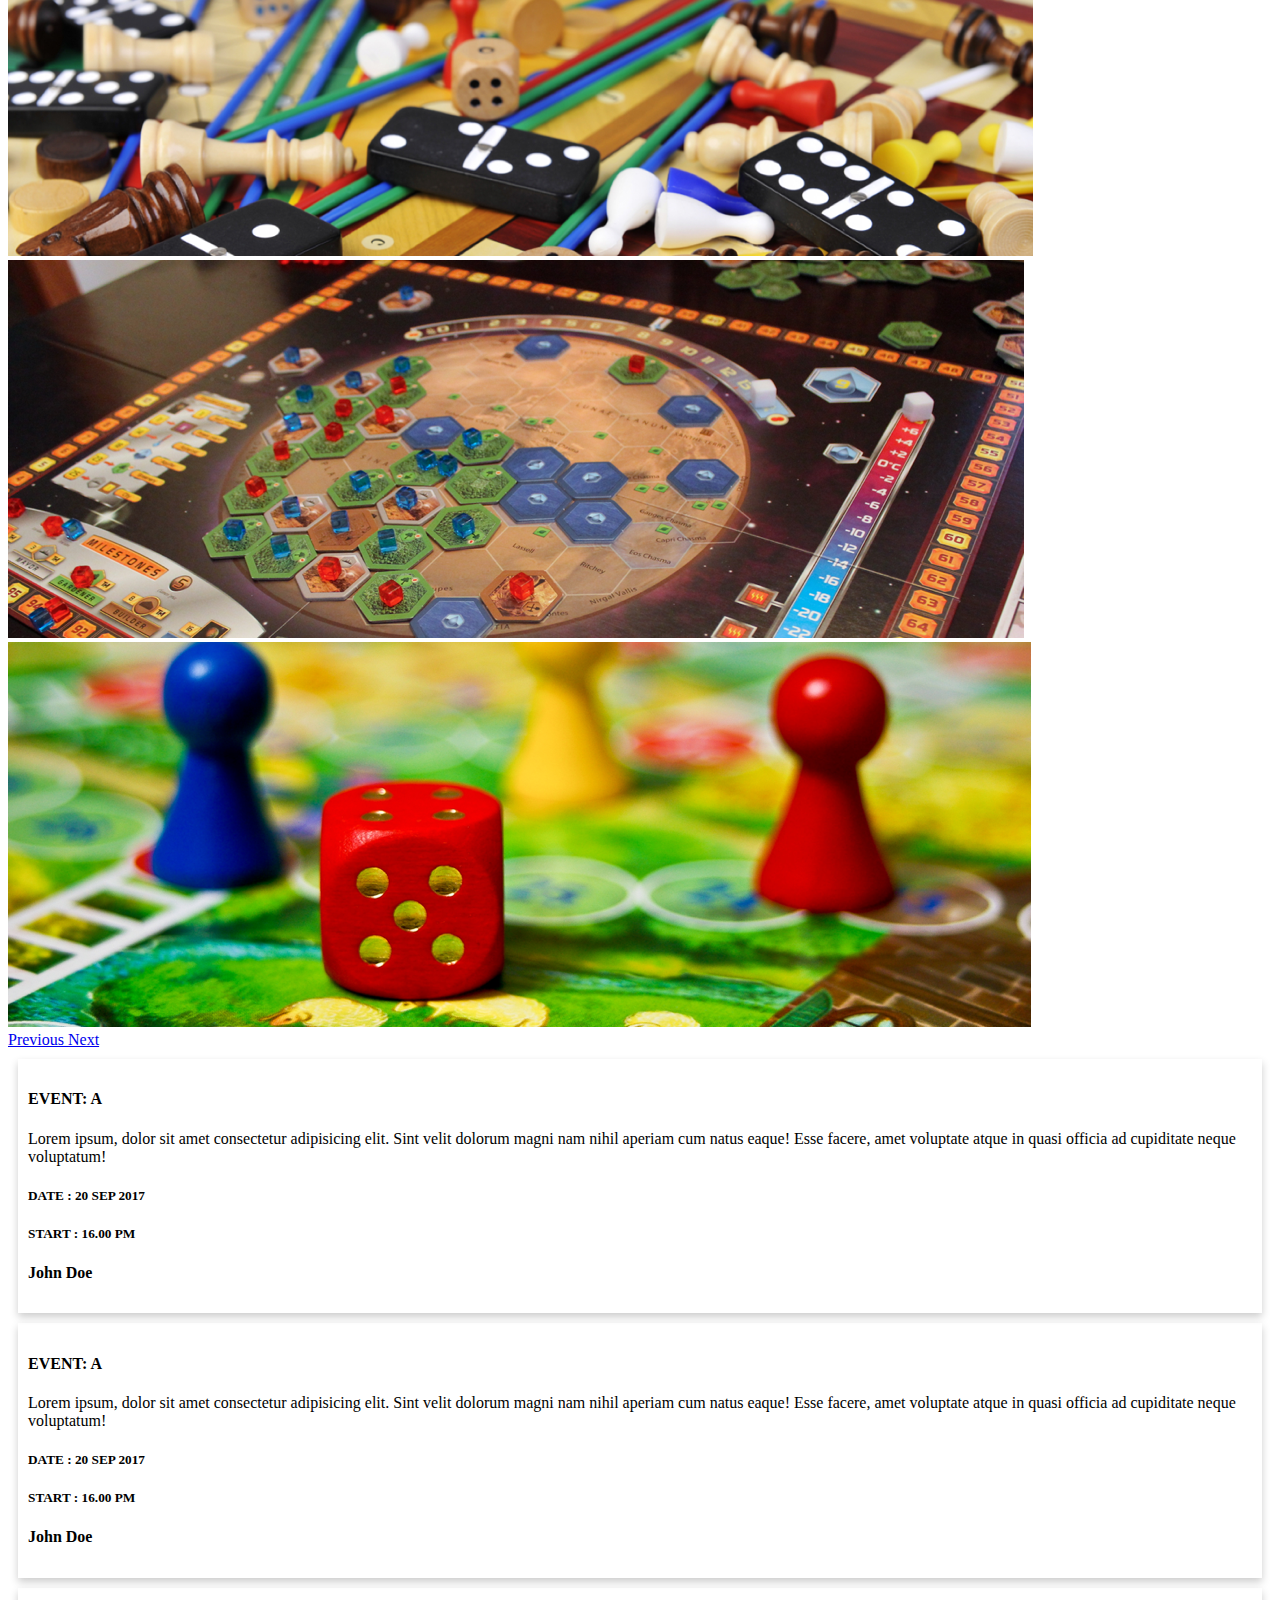
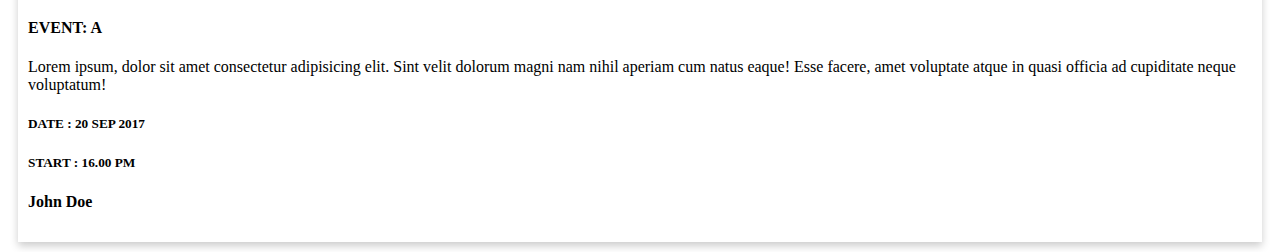
==== commit 517b1f6c: "hot fixed html image" ====
--- a/index.html
+++ b/index.html
@@ -4,36 +4,36 @@
 <head>
     <meta charset="utf-8">
     <meta name="viewport" content="width=device-width, initial-scale=1, shrink-to-fit=no">
-    <link rel="stylesheet" href="https://maxcdn.bootstrapcdn.com/bootstrap/4.0.0-beta/css/bootstrap.min.css" integrity="sha384-/Y6pD6FV/Vv2HJnA6t+vslU6fwYXjCFtcEpHbNJ0lyAFsXTsjBbfaDjzALeQsN6M" crossorigin="anonymous">
-    <link rel="stylesheet" href="css/styles.css">
+    <link rel="stylesheet" href="https://maxcdn.bootstrapcdn.com/bootstrap/4.0.0-beta/css/bootstrap.min.css" integrity="sha384-/Y6pD6FV/Vv2HJnA6t+vslU6fwYXjCFtcEpHbNJ0lyAFsXTsjBbfaDjzALeQsN6M"
+        crossorigin="anonymous">
+        <link rel="stylesheet" href="../css/styles.css">
 </head>
 
 <body>
     <nav class="navbar navbar-expand-md navbar-dark fixed-top bg-dark">
         <a class="navbar-brand" href="#">Fixed navbar</a>
         <button class="navbar-toggler" type="button" data-toggle="collapse" data-target="#navbarCollapse" aria-controls="navbarCollapse" aria-expanded="false" aria-label="Toggle navigation">
-            <span class="navbar-toggler-icon"></span>
+          <span class="navbar-toggler-icon"></span>
         </button>
         <div class="collapse navbar-collapse" id="navbarCollapse">
-            <ul class="navbar-nav mr-auto">
-                <li class="nav-item active">
-                    <a class="nav-link" href="#">Home <span class="sr-only">(current)</span></a>
-                </li>
-                <li class="nav-item">
-                    <a class="nav-link" href="#">Link</a>
-                </li>
-                <li class="nav-item">
-                    <a class="nav-link disabled" href="#">Disabled</a>
-                </li>
-            </ul>
-            <form class="form-inline mt-2 mt-md-0">
-                <input class="form-control mr-sm-2" type="text" placeholder="Search" aria-label="Search">
-                <button class="btn btn-outline-success my-2 my-sm-0" type="submit">Search</button>
-            </form>
+          <ul class="navbar-nav mr-auto">
+            <li class="nav-item active">
+              <a class="nav-link" href="#">Home <span class="sr-only">(current)</span></a>
+            </li>
+            <li class="nav-item">
+              <a class="nav-link" href="#">Link</a>
+            </li>
+            <li class="nav-item">
+              <a class="nav-link disabled" href="#">Disabled</a>
+            </li>
+          </ul>
+          <form class="form-inline mt-2 mt-md-0">
+            <input class="form-control mr-sm-2" type="text" placeholder="Search" aria-label="Search">
+            <button class="btn btn-outline-success my-2 my-sm-0" type="submit">Search</button>
+          </form>
         </div>
-
-        <button class="btn btn-primary" data-toggle="modal" data-target="#myModal">Login</button>
-    </nav>
+      </nav>
+  
 
     <div id="carouselExampleIndicators" class="carousel slide" data-ride="carousel">
         <ol class="carousel-indicators">
@@ -43,23 +43,23 @@
         </ol>
         <div class="carousel-inner">
             <div class="carousel-item active">
-                <img class="d-block w-100" src="./img/11.png" alt="First slide" height="100%">
+                <img class="d-block w-100" src="../img/11.png" alt="First slide" height="100%">
             </div>
             <div class="carousel-item">
-                <img class="d-block w-100" src="./img/22.png" alt="Second slide" height="100%">
+                <img class="d-block w-100" src="../img/22.png" alt="Second slide" height="100%">
             </div>
             <div class="carousel-item">
-                <img class="d-block w-100" src="./img/33.png" alt="Third slide" height="100%">
+                <img class="d-block w-100" src="../img/33.png" alt="Third slide" height="100%">
             </div>
         </div>
         <a class="carousel-control-prev" href="#carouselExampleIndicators" role="button" data-slide="prev">
-            <span class="carousel-control-prev-icon" aria-hidden="true"></span>
-            <span class="sr-only">Previous</span>
-        </a>
+              <span class="carousel-control-prev-icon" aria-hidden="true"></span>
+              <span class="sr-only">Previous</span>
+            </a>
         <a class="carousel-control-next" href="#carouselExampleIndicators" role="button" data-slide="next">
-            <span class="carousel-control-next-icon" aria-hidden="true"></span>
-            <span class="sr-only">Next</span>
-        </a>
+              <span class="carousel-control-next-icon" aria-hidden="true"></span>
+              <span class="sr-only">Next</span>
+            </a>
     </div>
 
     <div id="carouselExampleIndicators" class="carousel slide" data-ride="carousel">
@@ -70,23 +70,23 @@
         </ol>
         <div class="carousel-inner">
             <div class="carousel-item active">
-                <img class="d-block w-100" src="./img/11.png" alt="First slide" height="100%">
+                <img class="d-block w-100" src="../img/11.png" alt="First slide" height="100%">
             </div>
             <div class="carousel-item">
-                <img class="d-block w-100" src="./img/22.png" alt="Second slide" height="100%">
+                <img class="d-block w-100" src="../img/22.png" alt="Second slide" height="100%">
             </div>
             <div class="carousel-item">
-                <img class="d-block w-100" src="./img/33.png" alt="Third slide" height="100%">
+                <img class="d-block w-100" src="../img/33.png" alt="Third slide" height="100%">
             </div>
         </div>
         <a class="carousel-control-prev" href="#carouselExampleIndicators" role="button" data-slide="prev">
-            <span class="carousel-control-prev-icon" aria-hidden="true"></span>
-            <span class="sr-only">Previous</span>
-        </a>
+              <span class="carousel-control-prev-icon" aria-hidden="true"></span>
+              <span class="sr-only">Previous</span>
+            </a>
         <a class="carousel-control-next" href="#carouselExampleIndicators" role="button" data-slide="next">
-            <span class="carousel-control-next-icon" aria-hidden="true"></span>
-            <span class="sr-only">Next</span>
-        </a>
+              <span class="carousel-control-next-icon" aria-hidden="true"></span>
+              <span class="sr-only">Next</span>
+            </a>
     </div>
     <div class="row card-space">
         <div class="col-1">
@@ -95,8 +95,9 @@
             <div class="row">
                 <div class="col">
                     <h4><b>EVENT: A</b></h4>
-                    <p>Lorem ipsum, dolor sit amet consectetur adipisicing elit. Sint velit dolorum magni nam nihil aperiam cum natus eaque! Esse facere, amet voluptate atque in quasi officia ad cupiditate neque voluptatum!
-                    </p>
+                    <p>Lorem ipsum, dolor sit amet consectetur adipisicing elit. Sint velit dolorum magni nam nihil aperiam
+                        cum natus eaque! Esse facere, amet voluptate atque in quasi officia ad cupiditate neque voluptatum!
+                        <p>
                 </div>
                 <div class="col-md-auto">
                     <h5>DATE : 20 SEP 2017</h5>
@@ -104,7 +105,8 @@
                 </div>
                 <div class="col col-lg-3">
                     <h4><b>John Doe</b></h4>
-                    <p><span class="glyphicon glyphicon-star"></span><span class="glyphicon glyphicon-star"></span><span class="glyphicon glyphicon-star"></span></p>
+                    <p><span class="glyphicon glyphicon-star"></span><span class="glyphicon glyphicon-star"></span><span class="glyphicon glyphicon-star"></span>
+                        <p>
                 </div>
             </div>
         </div>
@@ -118,8 +120,9 @@
             <div class="row">
                 <div class="col">
                     <h4><b>EVENT: A</b></h4>
-                    <p>Lorem ipsum, dolor sit amet consectetur adipisicing elit. Sint velit dolorum magni nam nihil aperiam cum natus eaque! Esse facere, amet voluptate atque in quasi officia ad cupiditate neque voluptatum!
-                    </p>
+                    <p>Lorem ipsum, dolor sit amet consectetur adipisicing elit. Sint velit dolorum magni nam nihil aperiam
+                        cum natus eaque! Esse facere, amet voluptate atque in quasi officia ad cupiditate neque voluptatum!
+                        <p>
                 </div>
                 <div class="col-md-auto">
                     <h5>DATE : 20 SEP 2017</h5>
@@ -128,7 +131,7 @@
                 <div class="col col-lg-3">
                     <h4><b>John Doe</b></h4>
                     <p><span class="glyphicon glyphicon-star"></span><span class="glyphicon glyphicon-star"></span><span class="glyphicon glyphicon-star"></span>
-                    </p>
+                        <p>
                 </div>
             </div>
         </div>
@@ -142,8 +145,9 @@
             <div class="row">
                 <div class="col">
                     <h4><b>EVENT: A</b></h4>
-                    <p>Lorem ipsum, dolor sit amet consectetur adipisicing elit. Sint velit dolorum magni nam nihil aperiam cum natus eaque! Esse facere, amet voluptate atque in quasi officia ad cupiditate neque voluptatum!
-                    </p>
+                    <p>Lorem ipsum, dolor sit amet consectetur adipisicing elit. Sint velit dolorum magni nam nihil aperiam
+                        cum natus eaque! Esse facere, amet voluptate atque in quasi officia ad cupiditate neque voluptatum!
+                        <p>
                 </div>
                 <div class="col-md-auto">
                     <h5>DATE : 20 SEP 2017</h5>
@@ -152,7 +156,7 @@
                 <div class="col col-lg-3">
                     <h4><b>John Doe</b></h4>
                     <p><span class="glyphicon glyphicon-star"></span><span class="glyphicon glyphicon-star"></span><span class="glyphicon glyphicon-star"></span>
-                    </p>
+                        <p>
                 </div>
             </div>
         </div>
@@ -161,120 +165,13 @@
     </div>
     </div>
 
-    <div class="modal fade" id="myModal" tabindex="-1" role="dialog" aria-labelledby="myLargeModalLabel" aria-hidden="true">
-        <div class="modal-dialog modal-lg">
-            <div class="modal-content">
-                <div class="modal-header">
-                    <button type="button" class="close" data-dismiss="modal" aria-hidden="true">×</button>
-                    <h4 class="modal-title" id="myModalLabel">Login/Registration</h4>
-                </div>
-                <div class="modal-body">
-                    <div class="row">
-                        <div class="col-md-8" style="border-right: 1px dotted #C2C2C2;padding-right: 30px;">
-                            <!-- Nav tabs -->
-                            <ul class="nav nav-tabs">
-                                <li class="nav-item active"><a class="nav-link" href="#Login" data-toggle="tab">Login</a></li>
-                                <li class="nav-item"><a class="nav-link" href="#Registration" data-toggle="tab">Registration</a></li>
-                            </ul>
-                            <!-- Tab panes -->
-                            <div class="tab-content">
-                                <div class="tab-pane active" id="Login">
-                                    <form role="form" class="form-horizontal">
-                                        <div class="form-group">
-                                            <label for="email" class="col-sm-2 control-label">Email</label>
-                                            <div class="col-sm-10">
-                                                <input type="email" class="form-control" id="email" placeholder="Email" />
-                                            </div>
-                                        </div>
-                                        <div class="form-group">
-                                            <label for="exampleInputPassword1" class="col-sm-2 control-label">Password</label>
-                                            <div class="col-sm-10">
-                                                <input type="email" class="form-control" id="exampleInputPassword1" placeholder="Password" />
-                                            </div>
-                                        </div>
-                                        <div class="row">
-                                            <div class="col-sm-2"></div>
-                                            <div class="col-sm-10">
-                                                <button type="submit" class="btn btn-primary btn-sm">Submit</button>
-                                                <a href="javascript:;">Forgot your password?</a>
-                                            </div>
-                                        </div>
-                                    </form>
-                                </div>
-                                <div class="tab-pane" id="Registration">
-                                    <form role="form" class="form-horizontal">
-                                        <div class="form-group">
-                                            <label for="email" class="col-sm-2 control-label">Name</label>
-                                            <div class="col-sm-10">
-                                                <div class="row">
-                                                    <div class="col-md-3">
-                                                        <select class="form-control">
-                                                                <option>Mr.</option>
-                                                                <option>Ms.</option>
-                                                                <option>Mrs.</option>
-                                                        </select>
-                                                    </div>
-                                                    <div class="col-md-9">
-                                                        <input type="text" class="form-control" placeholder="Name" />
-                                                    </div>
-                                                </div>
-                                            </div>
-                                        </div>
-                                        <div class="row">
-                                            <div class="col-sm-2">
-                                                <label for="email" class=" control-label">Email</label>
-                                            </div>
-                                                <div class="col-sm-10" >
-                                                <input type="email" class="form-control" id="email" placeholder="Email" />
-                                            </div>
-                                        </div>
-                                        <div class="form-group">
-                                            <label for="mobile" class="col-sm-2 control-label">Mobile</label>
-                                            <div class="col-sm-10">
-                                                <input type="email" class="form-control" id="mobile" placeholder="Mobile" />
-                                            </div>
-                                        </div>
-                                        <div class="form-group">
-                                            <label for="password" class="col-sm-2 control-label">Password</label>
-                                            <div class="col-sm-10">
-                                                <input type="password" class="form-control" id="password" placeholder="Password" />
-                                            </div>
-                                        </div>
-                                        <div class="row">
-                                            <div class="col-sm-2"></div>
-                                            <div class="col-sm-10">
-                                                <button type="button" class="btn btn-primary btn-sm">Save & Continue</button>
-                                                <button type="button" class="btn btn-default btn-sm">Cancel</button>
-                                            </div>
-                                        </div>
-                                    </form>
-                                </div>
-                            </div>
-                            <div id="OR" class="hidden-xs">OR</div>
-                        </div>
-                        <div class="col-md-4">
-                            <div class="row text-center sign-with">
-                                <div class="col-md-12">
-                                    <h3>Sign in with</h3>
-                                </div>
-                                <div class="col-md-12">
-                                    <div class="btn-group btn-group-justified" role="group" aria-label="Justified button group">
-                                        <a href="#" class="btn btn-primary" role="button">Facebook</a>
-                                        <a href="#" class="btn btn-danger" role="button">    Google</a>
-                                    </div>
-                                </div>
-                            </div>
-                        </div>
-                    </div>
-                </div>
-            </div>
-        </div>
-    </div>
-
-    <script src="js/index.js"></script>
-    <script src="https://code.jquery.com/jquery-3.2.1.slim.min.js" integrity="sha384-KJ3o2DKtIkvYIK3UENzmM7KCkRr/rE9/Qpg6aAZGJwFDMVNA/GpGFF93hXpG5KkN" crossorigin="anonymous"></script>
-    <script src="https://cdnjs.cloudflare.com/ajax/libs/popper.js/1.11.0/umd/popper.min.js" integrity="sha384-b/U6ypiBEHpOf/4+1nzFpr53nxSS+GLCkfwBdFNTxtclqqenISfwAzpKaMNFNmj4" crossorigin="anonymous"></script>
-    <script src="https://maxcdn.bootstrapcdn.com/bootstrap/4.0.0-beta/js/bootstrap.min.js" integrity="sha384-h0AbiXch4ZDo7tp9hKZ4TsHbi047NrKGLO3SEJAg45jXxnGIfYzk4Si90RDIqNm1" crossorigin="anonymous"></script>
+    <script src="j.js"></script>
+    <script src="https://code.jquery.com/jquery-3.2.1.slim.min.js" integrity="sha384-KJ3o2DKtIkvYIK3UENzmM7KCkRr/rE9/Qpg6aAZGJwFDMVNA/GpGFF93hXpG5KkN"
+        crossorigin="anonymous"></script>
+    <script src="https://cdnjs.cloudflare.com/ajax/libs/popper.js/1.11.0/umd/popper.min.js" integrity="sha384-b/U6ypiBEHpOf/4+1nzFpr53nxSS+GLCkfwBdFNTxtclqqenISfwAzpKaMNFNmj4"
+        crossorigin="anonymous"></script>
+    <script src="https://maxcdn.bootstrapcdn.com/bootstrap/4.0.0-beta/js/bootstrap.min.js" integrity="sha384-h0AbiXch4ZDo7tp9hKZ4TsHbi047NrKGLO3SEJAg45jXxnGIfYzk4Si90RDIqNm1"
+        crossorigin="anonymous"></script>
 </body>
 
 </html>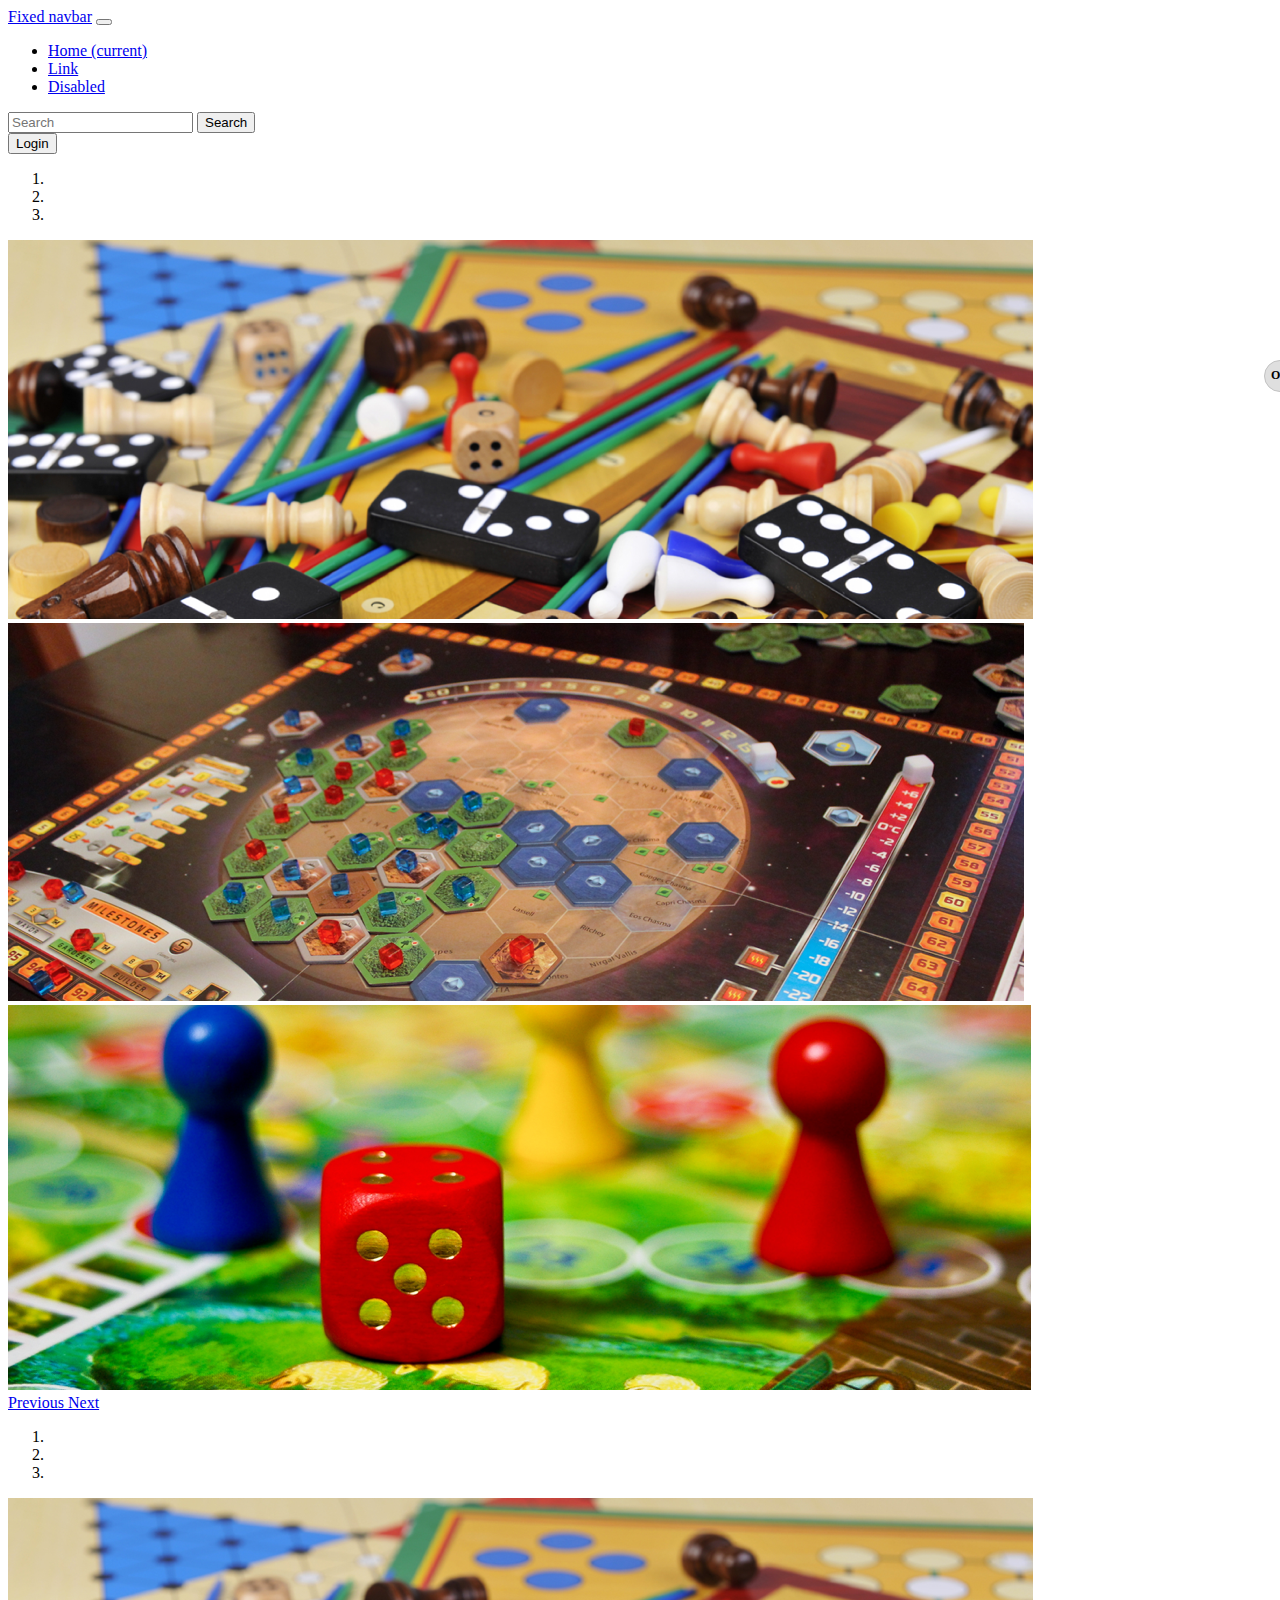
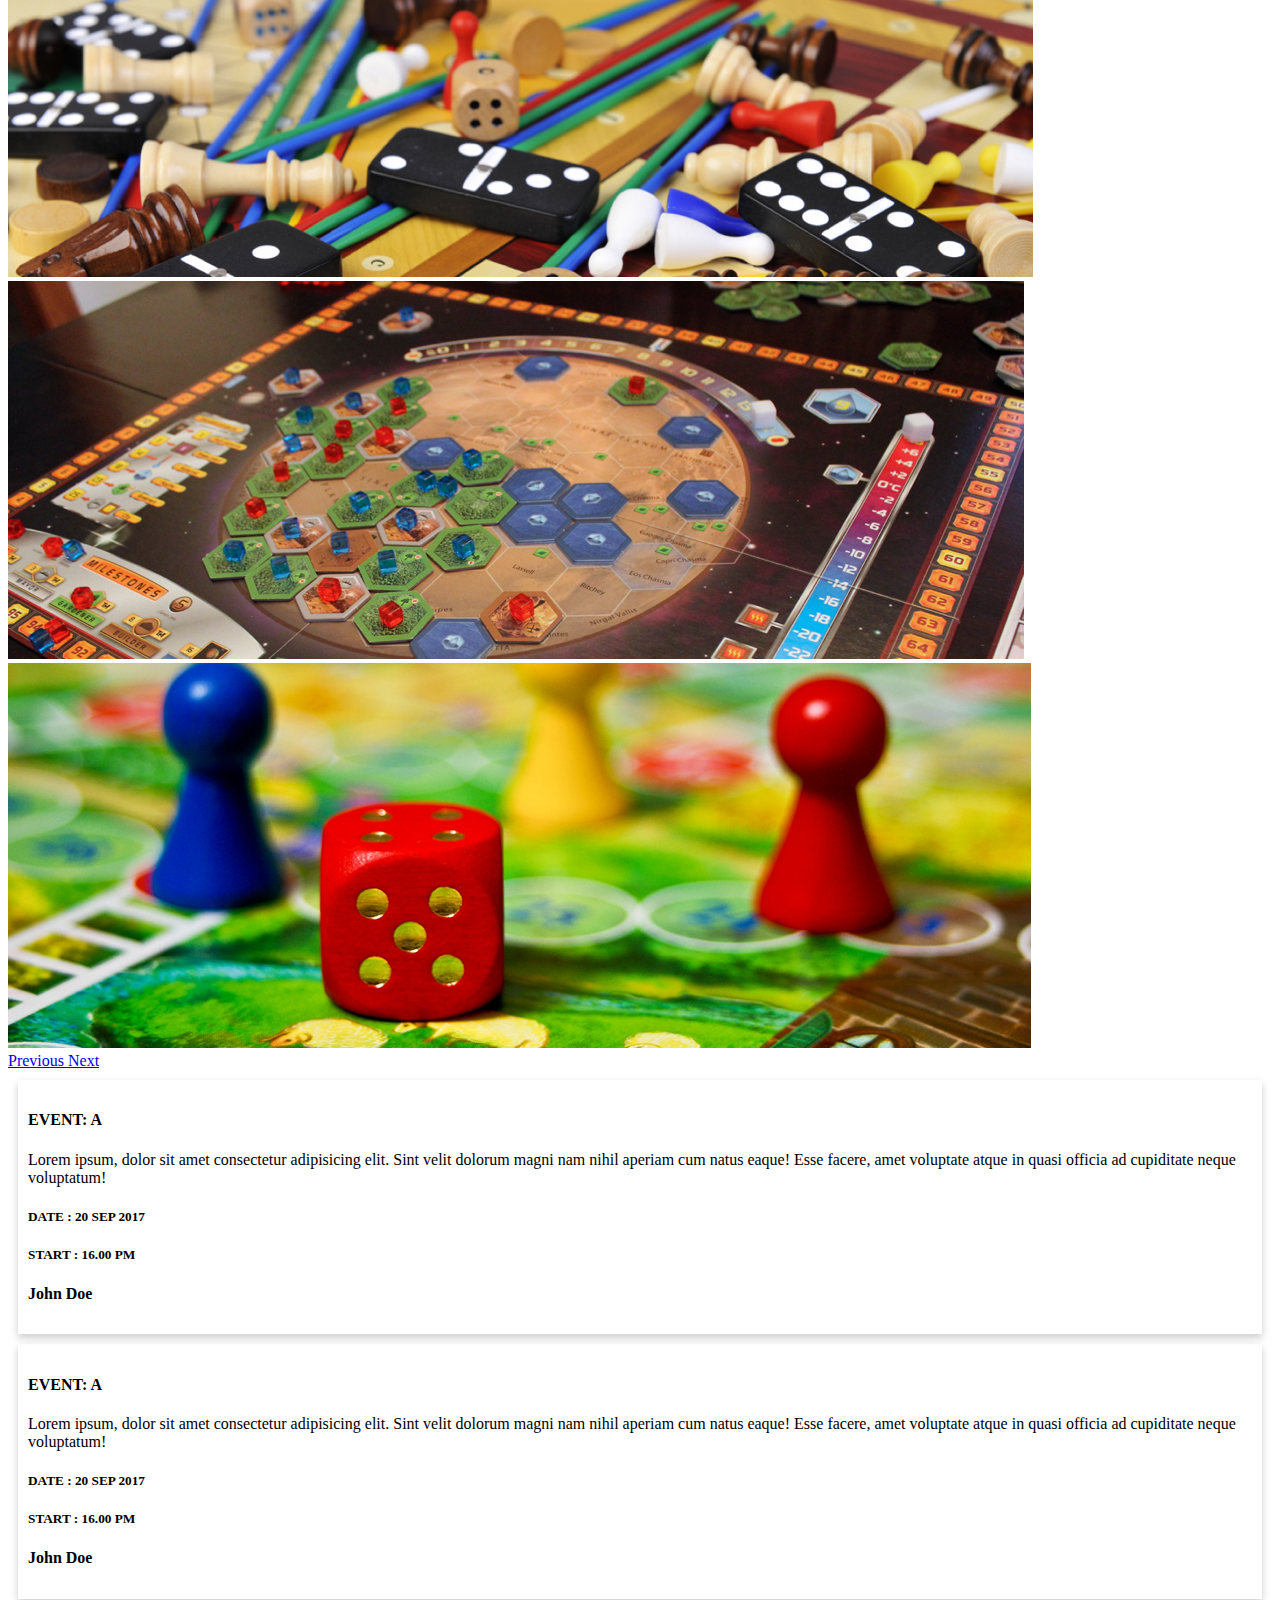
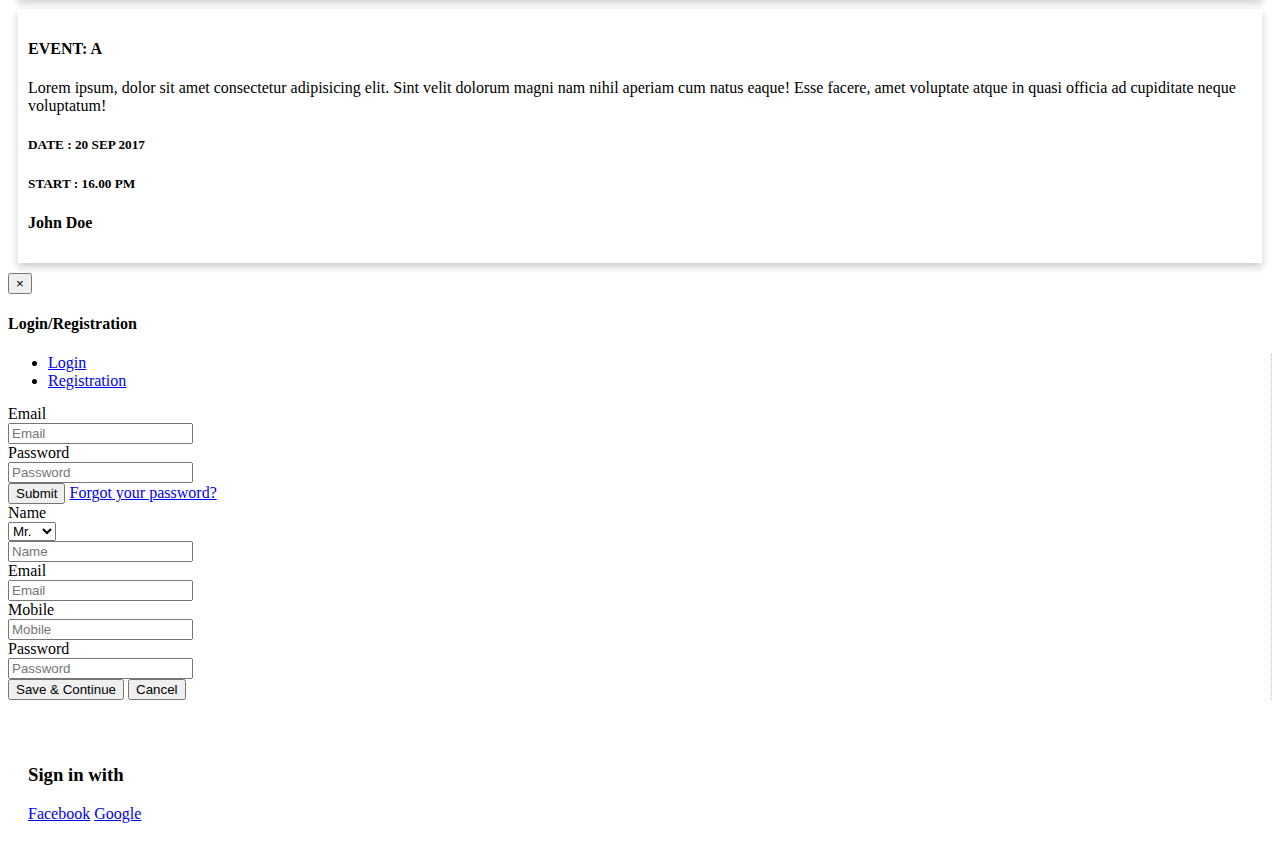
==== commit f491ab22: "Merge branch 'develop' of https://github.com/pimukthee/Database2017 into develop" ====
--- a/index.html
+++ b/index.html
@@ -6,34 +6,35 @@
     <meta name="viewport" content="width=device-width, initial-scale=1, shrink-to-fit=no">
     <link rel="stylesheet" href="https://maxcdn.bootstrapcdn.com/bootstrap/4.0.0-beta/css/bootstrap.min.css" integrity="sha384-/Y6pD6FV/Vv2HJnA6t+vslU6fwYXjCFtcEpHbNJ0lyAFsXTsjBbfaDjzALeQsN6M"
         crossorigin="anonymous">
-        <link rel="stylesheet" href="../css/styles.css">
+    <link rel="stylesheet" href="./css/styles.css">
 </head>
 
 <body>
     <nav class="navbar navbar-expand-md navbar-dark fixed-top bg-dark">
         <a class="navbar-brand" href="#">Fixed navbar</a>
         <button class="navbar-toggler" type="button" data-toggle="collapse" data-target="#navbarCollapse" aria-controls="navbarCollapse" aria-expanded="false" aria-label="Toggle navigation">
-          <span class="navbar-toggler-icon"></span>
+            <span class="navbar-toggler-icon"></span>
         </button>
         <div class="collapse navbar-collapse" id="navbarCollapse">
-          <ul class="navbar-nav mr-auto">
-            <li class="nav-item active">
-              <a class="nav-link" href="#">Home <span class="sr-only">(current)</span></a>
-            </li>
-            <li class="nav-item">
-              <a class="nav-link" href="#">Link</a>
-            </li>
-            <li class="nav-item">
-              <a class="nav-link disabled" href="#">Disabled</a>
-            </li>
-          </ul>
-          <form class="form-inline mt-2 mt-md-0">
-            <input class="form-control mr-sm-2" type="text" placeholder="Search" aria-label="Search">
-            <button class="btn btn-outline-success my-2 my-sm-0" type="submit">Search</button>
-          </form>
-        </div>
-      </nav>
-  
+            <ul class="navbar-nav mr-auto">
+                <li class="nav-item active">
+                    <a class="nav-link" href="#">Home <span class="sr-only">(current)</span></a>
+                </li>
+                <li class="nav-item">
+                    <a class="nav-link" href="#">Link</a>
+                </li>
+                <li class="nav-item">
+                    <a class="nav-link disabled" href="#">Disabled</a>
+                </li>
+            </ul>
+            <form class="form-inline mt-2 mt-md-0">
+                <input class="form-control mr-sm-2" type="text" placeholder="Search" aria-label="Search">
+                <button class="btn btn-outline-success my-2 my-sm-0" type="submit">Search</button>
+            </form>
+        </div>
+
+        <button class="btn btn-primary" data-toggle="modal" data-target="#myModal">Login</button>
+    </nav>
 
     <div id="carouselExampleIndicators" class="carousel slide" data-ride="carousel">
         <ol class="carousel-indicators">
@@ -43,23 +44,23 @@
         </ol>
         <div class="carousel-inner">
             <div class="carousel-item active">
-                <img class="d-block w-100" src="../img/11.png" alt="First slide" height="100%">
-            </div>
-            <div class="carousel-item">
-                <img class="d-block w-100" src="../img/22.png" alt="Second slide" height="100%">
-            </div>
-            <div class="carousel-item">
-                <img class="d-block w-100" src="../img/33.png" alt="Third slide" height="100%">
+                <img class="d-block w-100" src="./img/11.png" alt="First slide" height="100%">
+            </div>
+            <div class="carousel-item">
+                <img class="d-block w-100" src="./img/22.png" alt="Second slide" height="100%">
+            </div>
+            <div class="carousel-item">
+                <img class="d-block w-100" src="./img/33.png" alt="Third slide" height="100%">
             </div>
         </div>
         <a class="carousel-control-prev" href="#carouselExampleIndicators" role="button" data-slide="prev">
-              <span class="carousel-control-prev-icon" aria-hidden="true"></span>
-              <span class="sr-only">Previous</span>
-            </a>
+            <span class="carousel-control-prev-icon" aria-hidden="true"></span>
+            <span class="sr-only">Previous</span>
+        </a>
         <a class="carousel-control-next" href="#carouselExampleIndicators" role="button" data-slide="next">
-              <span class="carousel-control-next-icon" aria-hidden="true"></span>
-              <span class="sr-only">Next</span>
-            </a>
+            <span class="carousel-control-next-icon" aria-hidden="true"></span>
+            <span class="sr-only">Next</span>
+        </a>
     </div>
 
     <div id="carouselExampleIndicators" class="carousel slide" data-ride="carousel">
@@ -70,23 +71,23 @@
         </ol>
         <div class="carousel-inner">
             <div class="carousel-item active">
-                <img class="d-block w-100" src="../img/11.png" alt="First slide" height="100%">
-            </div>
-            <div class="carousel-item">
-                <img class="d-block w-100" src="../img/22.png" alt="Second slide" height="100%">
-            </div>
-            <div class="carousel-item">
-                <img class="d-block w-100" src="../img/33.png" alt="Third slide" height="100%">
+                <img class="d-block w-100" src="./img/11.png" alt="First slide" height="100%">
+            </div>
+            <div class="carousel-item">
+                <img class="d-block w-100" src="./img/22.png" alt="Second slide" height="100%">
+            </div>
+            <div class="carousel-item">
+                <img class="d-block w-100" src="./img/33.png" alt="Third slide" height="100%">
             </div>
         </div>
         <a class="carousel-control-prev" href="#carouselExampleIndicators" role="button" data-slide="prev">
-              <span class="carousel-control-prev-icon" aria-hidden="true"></span>
-              <span class="sr-only">Previous</span>
-            </a>
+            <span class="carousel-control-prev-icon" aria-hidden="true"></span>
+            <span class="sr-only">Previous</span>
+        </a>
         <a class="carousel-control-next" href="#carouselExampleIndicators" role="button" data-slide="next">
-              <span class="carousel-control-next-icon" aria-hidden="true"></span>
-              <span class="sr-only">Next</span>
-            </a>
+            <span class="carousel-control-next-icon" aria-hidden="true"></span>
+            <span class="sr-only">Next</span>
+        </a>
     </div>
     <div class="row card-space">
         <div class="col-1">
@@ -95,9 +96,8 @@
             <div class="row">
                 <div class="col">
                     <h4><b>EVENT: A</b></h4>
-                    <p>Lorem ipsum, dolor sit amet consectetur adipisicing elit. Sint velit dolorum magni nam nihil aperiam
-                        cum natus eaque! Esse facere, amet voluptate atque in quasi officia ad cupiditate neque voluptatum!
-                        <p>
+                    <p>Lorem ipsum, dolor sit amet consectetur adipisicing elit. Sint velit dolorum magni nam nihil aperiam cum natus eaque! Esse facere, amet voluptate atque in quasi officia ad cupiditate neque voluptatum!
+                    </p>
                 </div>
                 <div class="col-md-auto">
                     <h5>DATE : 20 SEP 2017</h5>
@@ -105,8 +105,7 @@
                 </div>
                 <div class="col col-lg-3">
                     <h4><b>John Doe</b></h4>
-                    <p><span class="glyphicon glyphicon-star"></span><span class="glyphicon glyphicon-star"></span><span class="glyphicon glyphicon-star"></span>
-                        <p>
+                    <p><span class="glyphicon glyphicon-star"></span><span class="glyphicon glyphicon-star"></span><span class="glyphicon glyphicon-star"></span></p>
                 </div>
             </div>
         </div>
@@ -120,9 +119,8 @@
             <div class="row">
                 <div class="col">
                     <h4><b>EVENT: A</b></h4>
-                    <p>Lorem ipsum, dolor sit amet consectetur adipisicing elit. Sint velit dolorum magni nam nihil aperiam
-                        cum natus eaque! Esse facere, amet voluptate atque in quasi officia ad cupiditate neque voluptatum!
-                        <p>
+                    <p>Lorem ipsum, dolor sit amet consectetur adipisicing elit. Sint velit dolorum magni nam nihil aperiam cum natus eaque! Esse facere, amet voluptate atque in quasi officia ad cupiditate neque voluptatum!
+                    </p>
                 </div>
                 <div class="col-md-auto">
                     <h5>DATE : 20 SEP 2017</h5>
@@ -131,7 +129,7 @@
                 <div class="col col-lg-3">
                     <h4><b>John Doe</b></h4>
                     <p><span class="glyphicon glyphicon-star"></span><span class="glyphicon glyphicon-star"></span><span class="glyphicon glyphicon-star"></span>
-                        <p>
+                    </p>
                 </div>
             </div>
         </div>
@@ -145,9 +143,8 @@
             <div class="row">
                 <div class="col">
                     <h4><b>EVENT: A</b></h4>
-                    <p>Lorem ipsum, dolor sit amet consectetur adipisicing elit. Sint velit dolorum magni nam nihil aperiam
-                        cum natus eaque! Esse facere, amet voluptate atque in quasi officia ad cupiditate neque voluptatum!
-                        <p>
+                    <p>Lorem ipsum, dolor sit amet consectetur adipisicing elit. Sint velit dolorum magni nam nihil aperiam cum natus eaque! Esse facere, amet voluptate atque in quasi officia ad cupiditate neque voluptatum!
+                    </p>
                 </div>
                 <div class="col-md-auto">
                     <h5>DATE : 20 SEP 2017</h5>
@@ -156,22 +153,129 @@
                 <div class="col col-lg-3">
                     <h4><b>John Doe</b></h4>
                     <p><span class="glyphicon glyphicon-star"></span><span class="glyphicon glyphicon-star"></span><span class="glyphicon glyphicon-star"></span>
-                        <p>
-                </div>
-            </div>
-        </div>
-        <div class="col-1">
-        </div>
-    </div>
-    </div>
-
-    <script src="j.js"></script>
-    <script src="https://code.jquery.com/jquery-3.2.1.slim.min.js" integrity="sha384-KJ3o2DKtIkvYIK3UENzmM7KCkRr/rE9/Qpg6aAZGJwFDMVNA/GpGFF93hXpG5KkN"
-        crossorigin="anonymous"></script>
-    <script src="https://cdnjs.cloudflare.com/ajax/libs/popper.js/1.11.0/umd/popper.min.js" integrity="sha384-b/U6ypiBEHpOf/4+1nzFpr53nxSS+GLCkfwBdFNTxtclqqenISfwAzpKaMNFNmj4"
-        crossorigin="anonymous"></script>
-    <script src="https://maxcdn.bootstrapcdn.com/bootstrap/4.0.0-beta/js/bootstrap.min.js" integrity="sha384-h0AbiXch4ZDo7tp9hKZ4TsHbi047NrKGLO3SEJAg45jXxnGIfYzk4Si90RDIqNm1"
-        crossorigin="anonymous"></script>
+                    </p>
+                </div>
+            </div>
+        </div>
+        <div class="col-1">
+        </div>
+    </div>
+    </div>
+
+    <div class="modal fade" id="myModal" tabindex="-1" role="dialog" aria-labelledby="myLargeModalLabel" aria-hidden="true">
+        <div class="modal-dialog modal-lg">
+            <div class="modal-content">
+                <div class="modal-header">
+                    <button type="button" class="close" data-dismiss="modal" aria-hidden="true">×</button>
+                    <h4 class="modal-title" id="myModalLabel">Login/Registration</h4>
+                </div>
+                <div class="modal-body">
+                    <div class="row">
+                        <div class="col-md-8" style="border-right: 1px dotted #C2C2C2;padding-right: 30px;">
+                            <!-- Nav tabs -->
+                            <ul class="nav nav-tabs">
+                                <li class="nav-item active"><a class="nav-link" href="#Login" data-toggle="tab">Login</a></li>
+                                <li class="nav-item"><a class="nav-link" href="#Registration" data-toggle="tab">Registration</a></li>
+                            </ul>
+                            <!-- Tab panes -->
+                            <div class="tab-content">
+                                <div class="tab-pane active" id="Login">
+                                    <form role="form" class="form-horizontal">
+                                        <div class="form-group">
+                                            <label for="email" class="col-sm-2 control-label">Email</label>
+                                            <div class="col-sm-10">
+                                                <input type="email" class="form-control" id="email" placeholder="Email" />
+                                            </div>
+                                        </div>
+                                        <div class="form-group">
+                                            <label for="exampleInputPassword1" class="col-sm-2 control-label">Password</label>
+                                            <div class="col-sm-10">
+                                                <input type="email" class="form-control" id="exampleInputPassword1" placeholder="Password" />
+                                            </div>
+                                        </div>
+                                        <div class="row">
+                                            <div class="col-sm-2"></div>
+                                            <div class="col-sm-10">
+                                                <button type="submit" class="btn btn-primary btn-sm">Submit</button>
+                                                <a href="javascript:;">Forgot your password?</a>
+                                            </div>
+                                        </div>
+                                    </form>
+                                </div>
+                                <div class="tab-pane" id="Registration">
+                                    <form role="form" class="form-horizontal">
+                                        <div class="form-group">
+                                            <label for="email" class="col-sm-2 control-label">Name</label>
+                                            <div class="col-sm-10">
+                                                <div class="row">
+                                                    <div class="col-md-3">
+                                                        <select class="form-control">
+                                                                <option>Mr.</option>
+                                                                <option>Ms.</option>
+                                                                <option>Mrs.</option>
+                                                        </select>
+                                                    </div>
+                                                    <div class="col-md-9">
+                                                        <input type="text" class="form-control" placeholder="Name" />
+                                                    </div>
+                                                </div>
+                                            </div>
+                                        </div>
+                                        <div class="row">
+                                            <div class="col-sm-2">
+                                                <label for="email" class=" control-label">Email</label>
+                                            </div>
+                                                <div class="col-sm-10" >
+                                                <input type="email" class="form-control" id="email" placeholder="Email" />
+                                            </div>
+                                        </div>
+                                        <div class="form-group">
+                                            <label for="mobile" class="col-sm-2 control-label">Mobile</label>
+                                            <div class="col-sm-10">
+                                                <input type="email" class="form-control" id="mobile" placeholder="Mobile" />
+                                            </div>
+                                        </div>
+                                        <div class="form-group">
+                                            <label for="password" class="col-sm-2 control-label">Password</label>
+                                            <div class="col-sm-10">
+                                                <input type="password" class="form-control" id="password" placeholder="Password" />
+                                            </div>
+                                        </div>
+                                        <div class="row">
+                                            <div class="col-sm-2"></div>
+                                            <div class="col-sm-10">
+                                                <button type="button" class="btn btn-primary btn-sm">Save & Continue</button>
+                                                <button type="button" class="btn btn-default btn-sm">Cancel</button>
+                                            </div>
+                                        </div>
+                                    </form>
+                                </div>
+                            </div>
+                            <div id="OR" class="hidden-xs">OR</div>
+                        </div>
+                        <div class="col-md-4">
+                            <div class="row text-center sign-with">
+                                <div class="col-md-12">
+                                    <h3>Sign in with</h3>
+                                </div>
+                                <div class="col-md-12">
+                                    <div class="btn-group btn-group-justified" role="group" aria-label="Justified button group">
+                                        <a href="#" class="btn btn-primary" role="button">Facebook</a>
+                                        <a href="#" class="btn btn-danger" role="button">    Google</a>
+                                    </div>
+                                </div>
+                            </div>
+                        </div>
+                    </div>
+                </div>
+            </div>
+        </div>
+    </div>
+
+    <script src="js/index.js"></script>
+    <script src="https://code.jquery.com/jquery-3.2.1.slim.min.js" integrity="sha384-KJ3o2DKtIkvYIK3UENzmM7KCkRr/rE9/Qpg6aAZGJwFDMVNA/GpGFF93hXpG5KkN" crossorigin="anonymous"></script>
+    <script src="https://cdnjs.cloudflare.com/ajax/libs/popper.js/1.11.0/umd/popper.min.js" integrity="sha384-b/U6ypiBEHpOf/4+1nzFpr53nxSS+GLCkfwBdFNTxtclqqenISfwAzpKaMNFNmj4" crossorigin="anonymous"></script>
+    <script src="https://maxcdn.bootstrapcdn.com/bootstrap/4.0.0-beta/js/bootstrap.min.js" integrity="sha384-h0AbiXch4ZDo7tp9hKZ4TsHbi047NrKGLO3SEJAg45jXxnGIfYzk4Si90RDIqNm1" crossorigin="anonymous"></script>
 </body>
 
 </html>